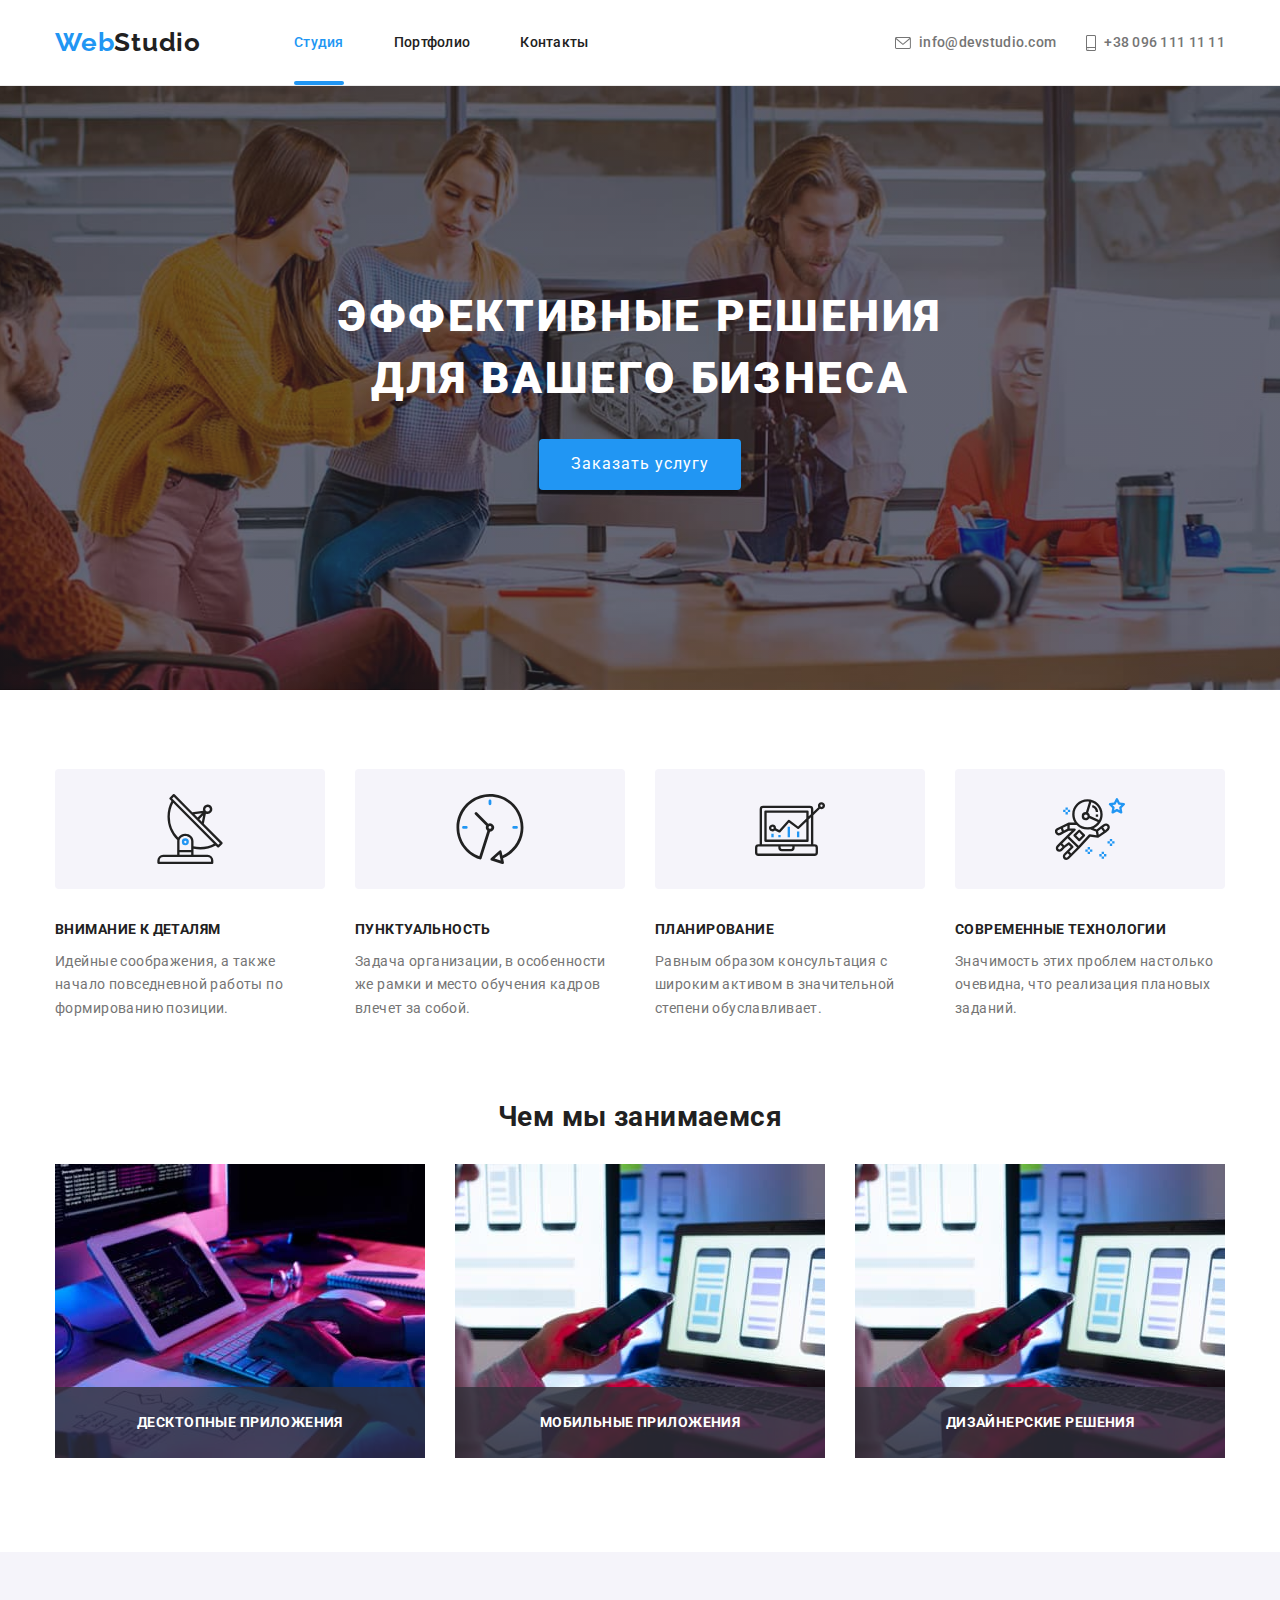
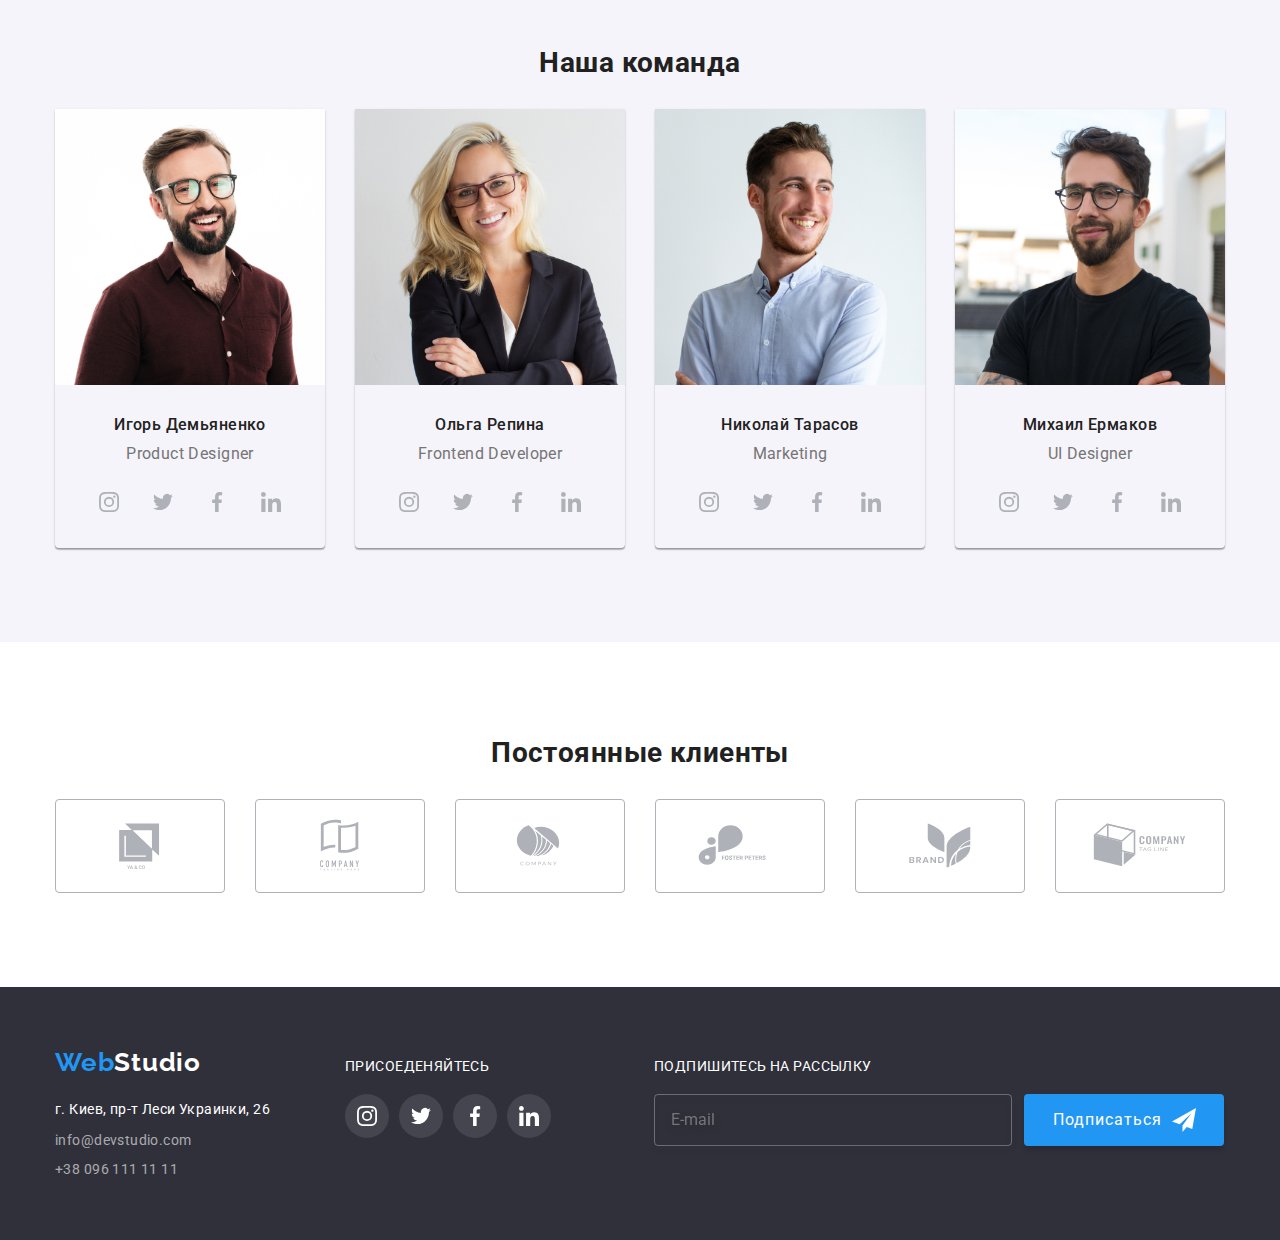
==== index.html @ b33a1e32 "first commit" ====
<!DOCTYPE html>
<html lang="ru">
  <head>
    <meta charset="UTF-8" />
    <meta http-equiv="X-UA-Compatible" content="IE=edge" />
    <meta name="viewport" content="width=device-width, initial-scale=1.0" />
    <title>WebStudio</title>

    <link rel="preconnect" href="https://fonts.googleapis.com" />
    <link rel="preconnect" href="https://fonts.gstatic.com" crossorigin />
    <link
      href="https://fonts.googleapis.com/css2?family=Raleway:wght@700&family=Roboto:wght@400;500;700;900&display=swap"
      rel="stylesheet"
    />

    <link
      rel="stylesheet"
      href="https://cdnjs.cloudflare.com/ajax/libs/modern-normalize/1.0.0/modern-normalize.min.css"
    />

    <link rel="stylesheet" href="css/main.min.css" />
  </head>

  <body>
    <!-- Шапка -->
    <header class="header">
      <div class="container header__wrap">
        <a class="logo logo--for-header" href="/index.html" lang="en"
          ><span class="logo__span">Web</span>Studio</a
        >

        <button class="menu__button" type="button">
          <svg
            width="40"
            height="40"
            aria-expanded="false"
            aria-controls="header__menu"
            aria-label="Переключатель мобильного меню"
          >
            <use
              class="menu__open"
              href="./images/icons.svg#icon-menu-mobile"
            ></use>
            <use
              class="menu__close"
              href="./images/icons.svg#icon-close-mobile"
            ></use>
          </svg>
        </button>

        <div class="header__menu" id="header__menu">
          <nav class="nav">
            <ul class="flex nav__list">
              <li class="nav__item">
                <a class="nav__link nav__link--active" href="index.html"
                  >Студия</a
                >
              </li>
              <li class="nav__item">
                <a class="nav__link" href="portfolio.html">Портфолио</a>
              </li>
              <li class="nav__item nav__item--margin">
                <a class="nav__link" href="#footer">Контакты</a>
              </li>
            </ul>
          </nav>

          <div class="header-contacts">
            <ul class="flex header-contacts__list">
              <li class="header-contacts__item">
                <a
                  class="nav__link nav__link--color"
                  href="mailto:info@devstudio.com"
                >
                  <svg class="header-contacts__icon" width="16" height="12">
                    <use href="./images/icons.svg#envelope"></use>
                  </svg>
                  info@devstudio.com
                </a>
              </li>
              <li class="header-contacts__item header-contacts__item--margin">
                <a
                  class="nav__link nav__link--color nav__link--phone"
                  href="tel:+380961111111"
                >
                  <svg class="header-contacts__icon" width="10" height="16">
                    <use href="./images/icons.svg#smartphone"></use>
                  </svg>
                  +38 096 111 11 11
                </a>
              </li>
            </ul>
            <ul class="header-social__list">
              <li class="header-social__item header-social__item--after">
                <a class="header-social__link" href="#">Instagram</a>
              </li>
              <li class="header-social__item header-social__item--after">
                <a class="header-social__link" href="#">Twitter</a>
              </li>
              <li class="header-social__item header-social__item--after">
                <a class="header-social__link" href="#">Facebook</a>
              </li>
              <li class="header-social__item">
                <a class="header-social__link" href="#">LinkedIn</a>
              </li>
            </ul>
          </div>
        </div>
      </div>
    </header>
    <!-- Главный контент -->
    <main class="main">
      <!-- Hero section -->
      <section class="section section__hero">
        <div class="container">
          <h1 class="hero__title">Эффективные решения для вашего бизнеса</h1>
          <button data-modal-open class="btn">Заказать услугу</button>
          <!-- Модальное окно -->
        </div>
        <div data-modal class="backdrop is-hidden">
          <form class="modal">
            <button data-modal-close class="modal__close-btn" type="button">
              <svg class="modal__close-icon" width="18" height="18">
                <use href="./images/icons.svg#close"></use>
              </svg>
            </button>

            <h2 class="modal__title">
              Оставьте свои данные, мы вам перезвоним
            </h2>

            <div class="modal__inputs" role="group">
              <div class="modal__field">
                <label class="modal__label">
                  <span class="modal__text">Имя</span>
                  <div class="modal__wrap">
                    <input
                      class="modal__input border-input"
                      type="text"
                      name="name"
                    />
                    <svg class="modal__icon" width="18" height="18">
                      <use href="./images/icons.svg#person"></use>
                    </svg>
                  </div>
                </label>
              </div>

              <div class="modal__field">
                <label class="modal__label">
                  <span class="modal__text">Телефон</span>
                  <div class="modal__wrap">
                    <input
                      class="modal__input border-input"
                      type="tel"
                      name="tel"
                    />
                    <svg class="modal__icon" width="18" height="18">
                      <use href="./images/icons.svg#phone"></use>
                    </svg>
                  </div>
                </label>
              </div>

              <div class="modal__field">
                <label class="modal__label">
                  <span class="modal__text">Почта</span>
                  <div class="modal__wrap">
                    <input
                      class="modal__input border-input"
                      type="email"
                      name="email"
                    />
                    <svg class="modal__icon" width="18" height="18">
                      <use href="./images/icons.svg#email"></use>
                    </svg>
                  </div>
                </label>
              </div>

              <div class="modal__field">
                <label class="modal__label">
                  <span class="modal__text">Комментарий</span>
                  <textarea
                    class="modal__textarea modal__input"
                    name="comment"
                    id="comment"
                    rows="6"
                    placeholder="Введите текст"
                  ></textarea>
                </label>
              </div>
            </div>

            <label class="checkbox">
              <input
                class="checkbox__input visually-hidden"
                type="checkbox"
                name="checkbox"
              />
              <span class="checkbox__icon"></span>
              <span class="checkbox__text">
                Соглашаюсь с рассылкой и принимаю
                <a href="#" class="checkbox__link">Условия договора</a>
              </span>
            </label>

            <button class="btn btn--form" type="submit">Отправить</button>
          </form>
        </div>
      </section>
      <!-- Особенности -->
      <section class="section section__peculiarities">
        <div class="container">
          <!-- Логический заголовок -->
          <h2 class="visually-hidden">Особенности</h2>
          <ul class="peculiarities__list">
            <li class="peculiarities__item">
              <div class="peculiarities__icon-wrap">
                <svg class="peculiarities__icon">
                  <use href="./images/icons.svg#antenna"></use>
                </svg>
              </div>
              <h3 class="peculiarities__title">Внимание к деталям</h3>
              <p class="peculiarities__text">
                Идейные соображения, а также начало повседневной работы по
                формированию позиции.
              </p>
            </li>
            <li class="peculiarities__item">
              <div class="peculiarities__icon-wrap">
                <svg class="peculiarities__icon">
                  <use href="./images/icons.svg#clock"></use>
                </svg>
              </div>
              <h3 class="peculiarities__title">Пунктуальность</h3>
              <p class="peculiarities__text">
                Задача организации, в особенности же рамки и место обучения
                кадров влечет за собой.
              </p>
            </li>
            <li class="peculiarities__item">
              <div class="peculiarities__icon-wrap">
                <svg class="peculiarities__icon">
                  <use href="./images/icons.svg#diagram"></use>
                </svg>
              </div>
              <h3 class="peculiarities__title">Планирование</h3>
              <p class="peculiarities__text">
                Равным образом консультация с широким активом в значительной
                степени обуславливает.
              </p>
            </li>
            <li class="peculiarities__item peculiarities__item--last">
              <div class="peculiarities__icon-wrap">
                <svg class="peculiarities__icon">
                  <use href="./images/icons.svg#astronaut"></use>
                </svg>
              </div>
              <h3 class="peculiarities__title">Современные технологии</h3>
              <p class="peculiarities__text">
                Значимость этих проблем настолько очевидна, что реализация
                плановых заданий.
              </p>
            </li>
          </ul>
        </div>
      </section>
      <!-- Чем мы занимаемся -->
      <section class="section section__speciality">
        <div class="container">
          <h2 class="section-title">Чем мы занимаемся</h2>
          <ul class="speciality__list flex">
            <li class="speciality__item">
              <img
                class="speciality__img"
                srcset="./images/image-1.jpg 1x, ./images/image-1@2x.jpg 2x"
                src="./images/image-1.jpg"
                width="370"
                alt="картинка"
              />
              <div class="speciality__wrap">
                <h3 class="speciality__text">Десктопные приложения</h3>
              </div>
            </li>
            <li class="speciality__item">
              <img
                class="speciality__img"
                srcset="./images/image-2.jpg 1x, ./images/image-2@2x.jpg 2x"
                src="./images/image-2.jpg"
                width="370"
                alt="картинка"
              />
              <div class="speciality__wrap">
                <h3 class="speciality__text">Мобильные приложения</h3>
              </div>
            </li>
            <li class="speciality__item speciality__item--last">
              <img
                class="speciality__img"
                srcset="./images/image-2.jpg 1x, ./images/image-3@2x.jpg 2x"
                src="./images/image-3.jpg"
                width="370"
                alt="картинка"
              />
              <div class="speciality__wrap">
                <h3 class="speciality__text">Дизайнерские решения</h3>
              </div>
            </li>
          </ul>
        </div>
      </section>
      <!-- Наша команда -->
      <section class="section section__team">
        <div class="container">
          <h2 class="section-title">Наша команда</h2>
          <ul class="team__list">
            <li class="team__item">
              <img
                class="team__img"
                srcset="./images/photo-1.jpg 1x, ./images/photo-1@2x.jpg 2x"
                src="./images/photo-1.jpg"
                alt="фото Игорь Демьяненко"
              />
              <div class="team__wrap">
                <h3 class="team__title">Игорь Демьяненко</h3>
                <p class="team__text" lang="en">Product Designer</p>
                <ul class="social__list">
                  <li class="social__item">
                    <a class="social__link social__link--for-team" href="#">
                      <svg class="social__icon" width="20" height="20">
                        <use href="./images/icons.svg#instagram"></use>
                      </svg>
                    </a>
                  </li>
                  <li class="social__item">
                    <a class="social__link social__link--for-team" href="#">
                      <svg class="social__icon" width="20" height="20">
                        <use href="./images/icons.svg#twitter"></use>
                      </svg>
                    </a>
                  </li>
                  <li class="social__item">
                    <a class="social__link social__link--for-team" href="#">
                      <svg class="social__icon" width="20" height="20">
                        <use href="./images/icons.svg#facebook"></use>
                      </svg>
                    </a>
                  </li>
                  <li class="social__item social__item--last">
                    <a class="social__link social__link--for-team" href="#">
                      <svg class="social__icon" width="20" height="20">
                        <use href="./images/icons.svg#linkedin"></use>
                      </svg>
                    </a>
                  </li>
                </ul>
              </div>
            </li>
            <li class="team__item">
              <img
                class="team__img"
                srcset="./images/photo-2.jpg 1x, ./images/photo-2@2x.jpg 2x"
                src="./images/photo-2.jpg"
                alt="фото Ольга Репина"
              />
              <div class="team__wrap">
                <h3 class="team__title">Ольга Репина</h3>
                <p class="team__text" lang="en">Frontend Developer</p>
                <ul class="social__list">
                  <li class="social__item">
                    <a class="social__link social__link--for-team" href="#">
                      <svg class="social__icon" width="20" height="20">
                        <use href="./images/icons.svg#instagram"></use>
                      </svg>
                    </a>
                  </li>
                  <li class="social__item">
                    <a class="social__link social__link--for-team" href="#">
                      <svg class="social__icon" width="20" height="20">
                        <use href="./images/icons.svg#twitter"></use>
                      </svg>
                    </a>
                  </li>
                  <li class="social__item">
                    <a class="social__link social__link--for-team" href="#">
                      <svg class="social__icon" width="20" height="20">
                        <use href="./images/icons.svg#facebook"></use>
                      </svg>
                    </a>
                  </li>
                  <li class="social__item social__item--last">
                    <a class="social__link social__link--for-team" href="#">
                      <svg class="social__icon" width="20" height="20">
                        <use href="./images/icons.svg#linkedin"></use>
                      </svg>
                    </a>
                  </li>
                </ul>
              </div>
            </li>
            <li class="team__item">
              <img
                class="team__img"
                srcset="./images/photo-3.jpg 1x, ./images/photo-3@2x.jpg 2x"
                src="./images/photo-3.jpg"
                alt="фото Николай Тарасов"
              />
              <div class="team__wrap">
                <h3 class="team__title">Николай Тарасов</h3>
                <p class="team__text" lang="en">Marketing</p>
                <ul class="social__list">
                  <li class="social__item">
                    <a class="social__link social__link--for-team" href="#">
                      <svg class="social__icon" width="20" height="20">
                        <use href="./images/icons.svg#instagram"></use>
                      </svg>
                    </a>
                  </li>
                  <li class="social__item">
                    <a class="social__link social__link--for-team" href="#">
                      <svg class="social__icon" width="20" height="20">
                        <use href="./images/icons.svg#twitter"></use>
                      </svg>
                    </a>
                  </li>
                  <li class="social__item">
                    <a class="social__link social__link--for-team" href="#">
                      <svg class="social__icon" width="20" height="20">
                        <use href="./images/icons.svg#facebook"></use>
                      </svg>
                    </a>
                  </li>
                  <li class="social__item social__item--last">
                    <a class="social__link social__link--for-team" href="#">
                      <svg class="social__icon" width="20" height="20">
                        <use href="./images/icons.svg#linkedin"></use>
                      </svg>
                    </a>
                  </li>
                </ul>
              </div>
            </li>
            <li class="team__item team__item--margin">
              <img
                class="team__img"
                srcset="./images/photo-4.jpg 1x, ./images/photo-4@2x.jpg 2x"
                src="./images/photo-4.jpg"
                alt="фото Михаил Ермаков"
              />
              <div class="team__wrap">
                <h3 class="team__title">Михаил Ермаков</h3>
                <p class="team__text" lang="en">UI Designer</p>
                <ul class="social__list">
                  <li class="social__item">
                    <a class="social__link social__link--for-team" href="#">
                      <svg class="social__icon" width="20" height="20">
                        <use href="./images/icons.svg#instagram"></use>
                      </svg>
                    </a>
                  </li>
                  <li class="social__item">
                    <a class="social__link social__link--for-team" href="#">
                      <svg class="social__icon" width="20" height="20">
                        <use href="./images/icons.svg#twitter"></use>
                      </svg>
                    </a>
                  </li>
                  <li class="social__item">
                    <a class="social__link social__link--for-team" href="#">
                      <svg class="social__icon" width="20" height="20">
                        <use href="./images/icons.svg#facebook"></use>
                      </svg>
                    </a>
                  </li>
                  <li class="social__item social__item--last">
                    <a class="social__link social__link--for-team" href="#">
                      <svg class="social__icon" width="20" height="20">
                        <use href="./images/icons.svg#linkedin"></use>
                      </svg>
                    </a>
                  </li>
                </ul>
              </div>
            </li>
          </ul>
        </div>
      </section>
      <!-- Постоянные клиенты -->
      <section class="section section__client">
        <div class="container">
          <h2 class="section-title">Постоянные клиенты</h2>
          <ul class="client__list">
            <li class="client__item">
              <a class="client__link flex" href="#">
                <svg class="client__icon" width="106" height="60">
                  <use href="./images/icons.svg#client-1"></use>
                </svg>
              </a>
            </li>
            <li class="client__item">
              <a class="client__link flex" href="#">
                <svg class="client__icon" width="106" height="60">
                  <use href="./images/icons.svg#client-2"></use>
                </svg>
              </a>
            </li>
            <li class="client__item">
              <a class="client__link flex" href="#">
                <svg class="client__icon" width="106" height="60">
                  <use href="./images/icons.svg#client-3"></use>
                </svg>
              </a>
            </li>
            <li class="client__item">
              <a class="client__link flex" href="#">
                <svg class="client__icon" width="106" height="60">
                  <use href="./images/icons.svg#client-4"></use>
                </svg>
              </a>
            </li>
            <li class="client__item">
              <a class="client__link flex" href="#">
                <svg class="client__icon" width="106" height="60">
                  <use href="./images/icons.svg#client-5"></use>
                </svg>
              </a>
            </li>
            <li class="client__item">
              <a class="client__link flex" href="#">
                <svg class="client__icon" width="106" height="60">
                  <use href="./images/icons.svg#client-6"></use>
                </svg>
              </a>
            </li>
          </ul>
        </div>
      </section>
    </main>
    <!-- Подвал  -->
    <footer class="footer" id="footer">
      <div class="container">
        <div class="footer__contacts">
          <div class="address-wrap">
            <a class="logo logo--for-footer" href="#" lang="en"
              ><span class="logo__span">Web</span>Studio</a
            >
            <address class="address">
              г. Киев, пр-т Леси Украинки, 26
              <a class="address__link" href="mailto:info@devstudio.com"
                >info@devstudio.com</a
              >
              <a class="address__link" href="tel:+380961111111"
                >+38 096 111 11 11</a
              >
            </address>
          </div>

          <div class="social">
            <span class="footer__title">присоеденяйтесь</span>
            <ul class="social__list">
              <li class="social__item">
                <a class="social__link social__link--for-footer" href="#">
                  <svg class="social__icon" width="20" height="20">
                    <use href="./images/icons.svg#instagram"></use>
                  </svg>
                </a>
              </li>
              <li class="social__item">
                <a class="social__link social__link--for-footer" href="#">
                  <svg class="social__icon" width="20" height="20">
                    <use href="./images/icons.svg#twitter"></use>
                  </svg>
                </a>
              </li>
              <li class="social__item">
                <a class="social__link social__link--for-footer" href="#">
                  <svg class="social__icon" width="20" height="20">
                    <use href="./images/icons.svg#facebook"></use>
                  </svg>
                </a>
              </li>
              <li class="social__item social__item--last">
                <a class="social__link social__link--for-footer" href="#">
                  <svg class="social__icon" width="20" height="20">
                    <use href="./images/icons.svg#linkedin"></use>
                  </svg>
                </a>
              </li>
            </ul>
          </div>

          <div class="footer__form">
            <span class="footer__title">Подпишитесь на рассылку</span>
            <form class="form">
              <input
                class="form__input"
                type="mail"
                name="e-mail"
                placeholder="E-mail"
              />
              <button class="btn btn--footer">
                Подписаться
                <svg class="btn__logo--footer" width="24" height="24">
                  <use href="./images/icons.svg#send"></use>
                </svg>
              </button>
            </form>
          </div>
        </div>
      </div>
    </footer>

    <script src="./js/modal.js"></script>
    <script src="./js/mobile-menu.js"></script>
  </body>
</html>
---- css/main.min.css ----
*{outline:none}h1,h2,h3,h4,h5,h6,p,ul{margin:0;padding:0}a{text-decoration:none}img{display:block;max-width:100%;height:auto}ul{list-style:none;padding:0;margin:0}body{font-family:"Roboto",sans-serif;font-size:14px;letter-spacing:0.03em;margin:0;padding:0;color:#fff;background-color:#fff}body.modal-open,body.menu-open{overflow:hidden}.section{text-align:center;padding-top:60px;padding-bottom:60px}@media screen and (min-width: 1200px){.section{padding-top:94px;padding-bottom:94px}}.container{max-width:480px;margin:0 auto;padding-left:15px;padding-right:15px}@media screen and (min-width: 768px){.container{max-width:768px}}@media screen and (min-width: 1200px){.container{max-width:1200px}}.visually-hidden{position:absolute;width:1px;height:1px;margin:-1px;border:0;padding:0;white-space:nowrap;-webkit-clip-path:inset(100%);clip-path:inset(100%);clip:rect(0 0 0 0);overflow:hidden}.flex{display:-webkit-box;display:-ms-flexbox;display:flex;-webkit-box-pack:center;-ms-flex-pack:center;justify-content:center;-webkit-box-align:center;-ms-flex-align:center;align-items:center}.section-title{font-weight:700;font-size:28px;line-height:1.2;margin-bottom:30px;color:#212121}.social__list{display:-webkit-box;display:-ms-flexbox;display:flex;-webkit-box-align:center;-ms-flex-align:center;align-items:center;-webkit-box-pack:center;-ms-flex-pack:center;justify-content:center}.social__link{display:-webkit-box;display:-ms-flexbox;display:flex;-webkit-box-align:center;-ms-flex-align:center;align-items:center;-webkit-box-pack:center;-ms-flex-pack:center;justify-content:center;width:44px;height:44px;border:none;border-radius:50%;outline:none;-webkit-transition:background-color 250ms cubic-bezier(0.4, 0, 0.2, 1),color 250ms cubic-bezier(0.4, 0, 0.2, 1);transition:background-color 250ms cubic-bezier(0.4, 0, 0.2, 1),color 250ms cubic-bezier(0.4, 0, 0.2, 1)}.social__link:focus-within,.social__link:hover{background-color:#2196f3}.social__link--for-team{color:#afb1b8}.social__link--for-team:hover{color:#fff}.social__item{margin-right:10px}.social__item--last{margin-right:0}.social__link--for-footer{color:#fff;background-color:rgba(255,255,255,0.1)}.social__icon{fill:currentColor}.header{border-bottom:1px solid #ececec}.header__wrap{position:relative}@media screen and (min-width: 768px){.header__wrap{display:-webkit-box;display:-ms-flexbox;display:flex;-webkit-box-align:center;-ms-flex-align:center;align-items:center}}.header__menu{display:none;font-weight:500;letter-spacing:0.02em;color:#212121;background-color:#fff}@media screen and (max-width: 767px){.header__menu.is-open{display:-webkit-box;display:-ms-flexbox;display:flex;-webkit-box-orient:vertical;-webkit-box-direction:normal;-ms-flex-direction:column;flex-direction:column;-webkit-box-pack:justify;-ms-flex-pack:justify;justify-content:space-between;position:absolute;top:0;left:0;width:100%;height:100vh;padding:40px 48px;z-index:5}}@media screen and (min-width: 768px){.header__menu{display:-webkit-box;display:-ms-flexbox;display:flex;-webkit-box-align:center;-ms-flex-align:center;align-items:center;-webkit-box-flex:1;-ms-flex-positive:1;flex-grow:1;margin-left:88px}}@media screen and (min-width: 1200px){.header__menu{margin-left:93px}}.nav__list{-webkit-box-orient:vertical;-webkit-box-direction:normal;-ms-flex-direction:column;flex-direction:column;-webkit-box-align:start;-ms-flex-align:start;align-items:flex-start}@media screen and (min-width: 768px){.nav__list{-webkit-box-orient:horizontal;-webkit-box-direction:normal;-ms-flex-direction:row;flex-direction:row;-webkit-box-align:center;-ms-flex-align:center;align-items:center}}@media screen and (max-width: 767px){.nav__item{margin-bottom:32px}}@media screen and (min-width: 768px){.nav__item{margin-right:50px}}.nav__link{position:relative;display:block;font-size:40px;line-height:1.2;color:#212121;-webkit-transition:color 250ms cubic-bezier(0.4, 0, 0.2, 1),background 250ms cubic-bezier(0.4, 0, 0.2, 1);transition:color 250ms cubic-bezier(0.4, 0, 0.2, 1),background 250ms cubic-bezier(0.4, 0, 0.2, 1)}.nav__link:hover,.nav__link:focus{color:#2196f3}@media screen and (min-width: 768px){.nav__link{font-size:14px;line-height:1.5;padding-top:32px;padding-bottom:32px}}.nav__link--active{color:#2196f3}.nav__link--active.nav__link--active::after{content:'';position:absolute;left:0;bottom:0;display:block;width:100%;height:4px;background:#2196f3;border-radius:2px}@media screen and (min-width: 768px){.header-contacts{margin-left:auto}}.header-contacts__list{-webkit-box-orient:vertical;-webkit-box-direction:reverse;-ms-flex-direction:column-reverse;flex-direction:column-reverse;-webkit-box-align:start;-ms-flex-align:start;align-items:flex-start}@media screen and (min-width: 768px){.header-contacts__list{-webkit-box-orient:vertical;-webkit-box-direction:normal;-ms-flex-direction:column;flex-direction:column}}@media screen and (min-width: 1200px){.header-contacts__list{-webkit-box-orient:horizontal;-webkit-box-direction:normal;-ms-flex-direction:row;flex-direction:row}}@media screen and (max-width: 767px){.header-contacts__item{margin-bottom:64px}}@media screen and (min-width: 768px){.header-contacts__item{margin-bottom:10px}}@media screen and (min-width: 1200px){.header-contacts__item{padding-top:32px;padding-bottom:32px;margin:0;margin-right:30px}}@media screen and (max-width: 767px){.header-contacts__item--margin{margin-bottom:32px}}@media screen and (min-width: 768px){.header-contacts__item--margin{margin-bottom:0}}@media screen and (min-width: 1200px){.header-contacts__item--margin{margin-right:0}}.nav__link--color{color:#757575}@media screen and (max-width: 767px){.nav__link--color{font-size:24px;line-height:1.2}}@media screen and (min-width: 768px){.nav__link--color{display:-webkit-box;display:-ms-flexbox;display:flex;-webkit-box-align:center;-ms-flex-align:center;align-items:center;padding-top:0;padding-bottom:0}}@media screen and (max-width: 767px){.nav__link--phone{font-size:calc((100vw - 320px) / (480 - 320) * (34 - 26) + 26px);line-height:1.2;color:#2196f3}}.header-contacts__icon{display:none}@media screen and (min-width: 768px){.header-contacts__icon{display:inline-block;margin-right:8px;fill:currentColor}}.header-social__list{display:-webkit-box;display:-ms-flexbox;display:flex;margin:-10px}@media screen and (min-width: 768px){.header-social__list{display:none}}.header-social__item{position:relative;margin:10px}.header-social__item--after::after{content:'';position:absolute;top:0;right:-10px;height:100%;border-right:1px solid rgba(33,33,33,0.2)}.header-social__link{color:#2196f3}.logo{display:inline-block;font-family:"Raleway",sans-serif;font-weight:bold;font-size:24px;line-height:1.2;letter-spacing:0.03em;color:#212121}@media screen and (min-width: 1200px){.logo{font-size:26px}}.logo__span{color:#2196f3}.logo--for-header{margin-top:16px;margin-bottom:16px}.logo--for-footer{color:#fff;margin-bottom:20px}.menu__button{position:absolute;top:50%;right:0;-webkit-transform:translateY(-50%);transform:translateY(-50%);width:44px;height:44px;margin:0;padding:0;border:0;background-color:transparent;z-index:10;-webkit-transition:opacity 250ms cubic-bezier(0.4, 0, 0.2, 1),color 250ms cubic-bezier(0.4, 0, 0.2, 1);transition:opacity 250ms cubic-bezier(0.4, 0, 0.2, 1),color 250ms cubic-bezier(0.4, 0, 0.2, 1)}.menu__button:focus,.menu__button:hover{color:#2196f3}@media screen and (min-width: 768px){.menu__button{display:none}}.menu__button .menu__close{opacity:0}.menu__button.is-open .menu__close{opacity:1}.menu__button.is-open .menu__open{opacity:0}.menu__close,.menu__open{fill:currentColor}.section__hero{max-width:480px;margin-left:auto;margin-right:auto;padding-top:118px;padding-bottom:118px;text-align:center;background-color:#2f303a;background-image:-webkit-gradient(linear, left top, right top, from(rgba(47,48,58,0.4)), to(rgba(47,48,58,0.4))),url("../../images/mobile/hero-bg-img.jpg");background-image:linear-gradient(to right, rgba(47,48,58,0.4), rgba(47,48,58,0.4)),url("../../images/mobile/hero-bg-img.jpg");background-repeat:no-repeat;background-position:center;background-size:cover}@media (min-device-pixel-ratio: 2), (-webkit-min-device-pixel-ratio: 2), (min-resolution: 192dpi), (min-resolution: 2dppx){.section__hero{background-image:-webkit-gradient(linear, left top, right top, from(rgba(47,48,58,0.4)), to(rgba(47,48,58,0.4))),url("../../images/mobile/hero-bg-img@2x.jpg");background-image:linear-gradient(to right, rgba(47,48,58,0.4), rgba(47,48,58,0.4)),url("../../images/mobile/hero-bg-img@2x.jpg")}}@media screen and (min-width: 768px){.section__hero{max-width:768px;background-image:-webkit-gradient(linear, left top, right top, from(rgba(47,48,58,0.4)), to(rgba(47,48,58,0.4))),url("../../images/tablet/hero-bg-img.jpg");background-image:linear-gradient(to right, rgba(47,48,58,0.4), rgba(47,48,58,0.4)),url("../../images/tablet/hero-bg-img.jpg")}}@media screen and (min-width: 768px) and (min-device-pixel-ratio: 2), screen and (min-width: 768px) and (-webkit-min-device-pixel-ratio: 2), screen and (min-width: 768px) and (min-resolution: 192dpi), screen and (min-width: 768px) and (min-resolution: 2dppx){.section__hero{background-image:-webkit-gradient(linear, left top, right top, from(rgba(47,48,58,0.4)), to(rgba(47,48,58,0.4))),url("../../images/tablet/hero-bg-img@2x.jpg");background-image:linear-gradient(to right, rgba(47,48,58,0.4), rgba(47,48,58,0.4)),url("../../images/tablet/hero-bg-img@2x.jpg")}}@media screen and (min-width: 1200px){.section__hero{max-width:1600px;padding-top:200px;padding-bottom:200px;background-image:-webkit-gradient(linear, left top, right top, from(rgba(47,48,58,0.4)), to(rgba(47,48,58,0.4))),url("../../images/desctop/hero-bg-img.jpg");background-image:linear-gradient(to right, rgba(47,48,58,0.4), rgba(47,48,58,0.4)),url("../../images/desctop/hero-bg-img.jpg")}}@media screen and (min-width: 1200px) and (min-device-pixel-ratio: 2), screen and (min-width: 1200px) and (-webkit-min-device-pixel-ratio: 2), screen and (min-width: 1200px) and (min-resolution: 192dpi), screen and (min-width: 1200px) and (min-resolution: 2dppx){.section__hero{background-image:-webkit-gradient(linear, left top, right top, from(rgba(47,48,58,0.4)), to(rgba(47,48,58,0.4))),url("../../images/desctop/hero-bg-img@2x.jpg");background-image:linear-gradient(to right, rgba(47,48,58,0.4), rgba(47,48,58,0.4)),url("../../images/desctop/hero-bg-img@2x.jpg")}}.hero__title{max-width:360px;margin:0 auto;margin-bottom:30px;font-weight:900;font-size:26px;line-height:1.6;letter-spacing:0.06em;text-transform:uppercase}@media screen and (min-width: 1200px){.hero__title{min-width:696px;font-size:44px;line-height:1.4}}.btn{font-family:"Roboto",sans-serif;font-size:16px;line-height:1.9;letter-spacing:0.06em;color:#fff;background:#2196f3;-webkit-box-shadow:0px 4px 4px rgba(0,0,0,0.15);box-shadow:0px 4px 4px rgba(0,0,0,0.15);border:none;border-radius:4px;padding:10px 32px;cursor:pointer;-webkit-transition:background-color 250ms cubic-bezier(0.4, 0, 0.2, 1),color 250ms cubic-bezier(0.4, 0, 0.2, 1),-webkit-box-shadow 250ms cubic-bezier(0.4, 0, 0.2, 1);transition:background-color 250ms cubic-bezier(0.4, 0, 0.2, 1),color 250ms cubic-bezier(0.4, 0, 0.2, 1),-webkit-box-shadow 250ms cubic-bezier(0.4, 0, 0.2, 1);transition:background-color 250ms cubic-bezier(0.4, 0, 0.2, 1),color 250ms cubic-bezier(0.4, 0, 0.2, 1),box-shadow 250ms cubic-bezier(0.4, 0, 0.2, 1);transition:background-color 250ms cubic-bezier(0.4, 0, 0.2, 1),color 250ms cubic-bezier(0.4, 0, 0.2, 1),box-shadow 250ms cubic-bezier(0.4, 0, 0.2, 1),-webkit-box-shadow 250ms cubic-bezier(0.4, 0, 0.2, 1)}.btn:focus,.btn:hover{background-color:#188ce8;-webkit-box-shadow:0px 4px 4px rgba(0,0,0,0.15);box-shadow:0px 4px 4px rgba(0,0,0,0.15);border-radius:4px}.btn--form{padding:10px 55px 10px 56px}.btn--footer{display:-webkit-box;display:-ms-flexbox;display:flex;-webkit-box-align:center;-ms-flex-align:center;align-items:center;margin:0 auto;padding:10px 28px 10px 29px}@media screen and (min-width: 1200px){.btn--footer{margin-left:12px}}.btn__logo--footer{margin-left:10px;fill:currentColor}.backdrop.is-hidden{visibility:hidden;opacity:0;pointer-events:none}.backdrop{position:fixed;top:0;left:0;width:100%;height:100%;padding:93px 15px 94px 15px;background:rgba(0,0,0,0.2);visibility:visible;opacity:1;z-index:1;-webkit-transition:opacity 250ms cubic-bezier(0.4, 0, 0.2, 1),visibility 250ms cubic-bezier(0.4, 0, 0.2, 1);transition:opacity 250ms cubic-bezier(0.4, 0, 0.2, 1),visibility 250ms cubic-bezier(0.4, 0, 0.2, 1);overflow-y:scroll}@media screen and (min-width: 768px){.backdrop{padding:0}}.modal{position:relative;padding:40px;background-color:#fff;-webkit-box-shadow:0px 1px 3px rgba(0,0,0,0.12),0px 1px 1px rgba(0,0,0,0.14),0px 2px 1px rgba(0,0,0,0.2);box-shadow:0px 1px 3px rgba(0,0,0,0.12),0px 1px 1px rgba(0,0,0,0.14),0px 2px 1px rgba(0,0,0,0.2);border-radius:4px}@media screen and (max-width: 767px){.modal{max-width:450px}}@media screen and (min-width: 768px){.modal{position:absolute;top:50%;left:50%;width:450px;-webkit-transform:translate(-50%, -50%);transform:translate(-50%, -50%)}}@media screen and (min-width: 1200px){.modal{width:528px}}.modal__close-btn{position:absolute;top:8px;right:8px;width:30px;height:30px;display:-webkit-box;display:-ms-flexbox;display:flex;-webkit-box-pack:center;-ms-flex-pack:center;justify-content:center;-webkit-box-align:center;-ms-flex-align:center;align-items:center;background-color:transparent;color:#000;border:1px solid rgba(0,0,0,0.1);border-radius:50%;outline:none;-webkit-transition:color 250ms cubic-bezier(0.4, 0, 0.2, 1);transition:color 250ms cubic-bezier(0.4, 0, 0.2, 1)}.modal__close-btn:hover,.modal__close-btn:focus{color:#2196f3}.modal__close-icon{fill:currentColor}.modal__title{font-size:20px;line-height:1.5;margin-bottom:12px;color:#212121}.modal__inputs{font-size:14px;line-height:2;margin-bottom:20px}.modal__field{position:relative;color:#212121;-webkit-transition:color 250ms cubic-bezier(0.4, 0, 0.2, 1);transition:color 250ms cubic-bezier(0.4, 0, 0.2, 1)}.modal__field{margin-bottom:10px}.modal__field:last-child{margin-bottom:0}.modal__label{display:-webkit-box;display:-ms-flexbox;display:flex;-webkit-box-orient:vertical;-webkit-box-direction:normal;-ms-flex-direction:column;flex-direction:column;text-align:left}.modal__label:hover,.modal__label:focus-within{color:#2196f3}.modal__text{display:block;margin-bottom:4px;font-size:12px;line-height:1.2;color:#757575}.modal__wrap{position:relative}.modal__input{border:1px solid rgba(33,33,33,0.2);border-radius:4px;-webkit-transition:border 250ms cubic-bezier(0.4, 0, 0.2, 1),-webkit-filter 250ms cubic-bezier(0.4, 0, 0.2, 1);transition:border 250ms cubic-bezier(0.4, 0, 0.2, 1),-webkit-filter 250ms cubic-bezier(0.4, 0, 0.2, 1);transition:border 250ms cubic-bezier(0.4, 0, 0.2, 1),filter 250ms cubic-bezier(0.4, 0, 0.2, 1);transition:border 250ms cubic-bezier(0.4, 0, 0.2, 1),filter 250ms cubic-bezier(0.4, 0, 0.2, 1),-webkit-filter 250ms cubic-bezier(0.4, 0, 0.2, 1)}.modal__input{width:100%;padding:11px 12px 11px 42px;outline:none}.modal__input:focus,.modal__input:hover{border:1px solid #2196f3;-webkit-filter:drop-shadow(0px 4px 4px rgba(0,0,0,0.25));filter:drop-shadow(0px 4px 4px rgba(0,0,0,0.25));border-radius:4px}.modal__icon{position:absolute;top:50%;left:12px;-webkit-transform:translateY(-50%);transform:translateY(-50%);fill:currentColor}.modal__textarea{font-size:14px;line-height:1.15;letter-spacing:0.01em;padding:12px 16px;color:rgba(117,117,117,0.5);resize:none}.checkbox{display:-webkit-box;display:-ms-flexbox;display:flex;-webkit-box-align:center;-ms-flex-align:center;align-items:center;-webkit-box-pack:center;-ms-flex-pack:center;justify-content:center;margin-bottom:30px}.checkbox__icon{display:inline-block;width:16px;height:15px;margin-right:8px;background-image:url("data:image/svg+xml,%3Csvg width='16' height='15' fill='none' xmlns='http://www.w3.org/2000/svg'%3E%3Cpath d='M14.222 1.667v11.666H1.778V1.667h12.444Zm0-1.667H1.778C.8 0 0 .75 0 1.667v11.666C0 14.25.8 15 1.778 15h12.444C15.2 15 16 14.25 16 13.333V1.667C16 .75 15.2 0 14.222 0Z' fill='%23212121'/%3E%3C/svg%3E");-webkit-transition:background-image 250ms cubic-bezier(0.4, 0, 0.2, 1),background-color 250ms cubic-bezier(0.4, 0, 0.2, 1),-webkit-transform 250ms cubic-bezier(0.4, 0, 0.2, 1);transition:background-image 250ms cubic-bezier(0.4, 0, 0.2, 1),background-color 250ms cubic-bezier(0.4, 0, 0.2, 1),-webkit-transform 250ms cubic-bezier(0.4, 0, 0.2, 1);transition:background-image 250ms cubic-bezier(0.4, 0, 0.2, 1),background-color 250ms cubic-bezier(0.4, 0, 0.2, 1),transform 250ms cubic-bezier(0.4, 0, 0.2, 1);transition:background-image 250ms cubic-bezier(0.4, 0, 0.2, 1),background-color 250ms cubic-bezier(0.4, 0, 0.2, 1),transform 250ms cubic-bezier(0.4, 0, 0.2, 1),-webkit-transform 250ms cubic-bezier(0.4, 0, 0.2, 1);border-radius:2px}.checkbox__input:checked+.checkbox__icon{background-image:url("data:image/svg+xml,%3Csvg width='16' height='15' fill='none' xmlns='http://www.w3.org/2000/svg'%3E%3Cpath d='m3.957 7.752-.069-.066-.069.065-.888.842-.076.072.076.073 3.496 3.334.069.066.069-.066 7.504-7.158.076-.073-.076-.072-.882-.841-.069-.066-.069.066-6.553 6.246-2.539-2.422Z' fill='%23fff' stroke='%23fff' stroke-width='.2'/%3E%3C/svg%3E");background-color:#2196f3}.checkbox__input:focus+.checkbox__icon,.checkbox__input:hover+.checkbox__icon{-webkit-transform:scale(1.1);transform:scale(1.1)}.checkbox__text{font-size:12px;line-height:1.15;color:#757575}.checkbox__link{color:#2196f3;-webkit-transition:outline 250ms cubic-bezier(0.4, 0, 0.2, 1);transition:outline 250ms cubic-bezier(0.4, 0, 0.2, 1);outline:none}.checkbox__link:focus-within{outline:1px solid #2196f3;border-radius:4px}.peculiarities__list{display:block}@media screen and (min-width: 768px){.peculiarities__list{display:-webkit-box;display:-ms-flexbox;display:flex;-ms-flex-wrap:wrap;flex-wrap:wrap;margin:-15px}}.peculiarities__item{max-width:450px;margin-bottom:30px}@media screen and (min-width: 768px){.peculiarities__item{text-align:left;max-width:354px;margin:15px}}@media screen and (min-width: 1200px){.peculiarities__item{max-width:270px;margin-top:0;margin-bottom:0}}.peculiarities__item--last{margin-bottom:0}@media screen and (min-width: 768px){.peculiarities__item--last{margin-bottom:15px}}@media screen and (min-width: 1200px){.peculiarities__item--last{margin-bottom:0}}.peculiarities__icon-wrap{position:relative;width:100%;height:120px;margin-bottom:30px;border-radius:4px;background:#f5f4fa}.peculiarities__icon{position:absolute;top:50%;left:50%;-webkit-transform:translate(-50%, -50%);transform:translate(-50%, -50%);width:65.32px;height:70px}@media screen and (min-width: 768px){.peculiarities__icon{width:70px}}.peculiarities__title{font-weight:700;font-size:14px;line-height:1.5;text-transform:uppercase;margin-bottom:10px;color:#212121}.peculiarities__text{font-size:14px;line-height:1.7;text-align:left;color:#757575}.section__speciality{padding-top:0}@media screen and (max-width: 1199px){.section__speciality{display:none}}.speciality__item{position:relative;width:370px;margin-right:30px}.speciality__item--last{margin-right:0}.speciality__wrap{position:absolute;width:100%;bottom:0;padding:27px 0;background-color:rgba(47,48,58,0.8)}.speciality__text{font-size:14px;line-height:1.15;text-align:center;letter-spacing:0.03em;text-transform:uppercase;color:#fff}.section__team{background-color:#f5f4fa}@media screen and (min-width: 768px){.team__list{display:-webkit-box;display:-ms-flexbox;display:flex;-ms-flex-wrap:wrap;flex-wrap:wrap;margin:-15px}}@media screen and (min-width: 1200px){.team__list{-ms-flex-wrap:nowrap;flex-wrap:nowrap}}.team__item{max-width:450px;margin-bottom:30px;-webkit-box-shadow:0px 1px 3px rgba(0,0,0,0.12),0px 1px 1px rgba(0,0,0,0.14),0px 2px 1px rgba(0,0,0,0.2);box-shadow:0px 1px 3px rgba(0,0,0,0.12),0px 1px 1px rgba(0,0,0,0.14),0px 2px 1px rgba(0,0,0,0.2);border-radius:0px 0px 4px 4px}@media screen and (min-width: 768px){.team__item{max-width:354px;margin:15px}}@media screen and (min-width: 1200px){.team__item{min-width:270px}}.team__wrap{padding-top:30px;padding-bottom:24px}.team__title{font-weight:500;font-size:16px;line-height:1.2;margin-bottom:10px;color:#212121}.team__text{font-size:16px;line-height:1.2;text-align:center;margin-bottom:16px;color:#757575}.client__list{display:-webkit-box;display:-ms-flexbox;display:flex;-ms-flex-wrap:wrap;flex-wrap:wrap;margin:-15px}@media screen and (max-width: 479px){.client__list{-webkit-box-pack:center;-ms-flex-pack:center;justify-content:center}}@media screen and (min-width: 1200px){.client__list{-ms-flex-wrap:nowrap;flex-wrap:nowrap}}.client__item{max-width:210px;padding:16px 52px;margin:15px;border:1px solid #afb1b8;border-radius:4px;outline:none;color:#afb1b8}.client__item:focus-within,.client__item:hover{border:1px solid #2196f3;color:#2196f3}@media screen and (min-width: 768px){.client__item{max-width:226px;padding:16px 60px}}@media screen and (min-width: 1200px){.client__item{max-width:170px;padding:16px 32px}}.client__link{color:inherit;outline:none}.client__icon{fill:currentColor}.portfolio__btn-wrapper{margin-bottom:40px}@media screen and (min-width: 768px){.portfolio__btn-wrapper{margin-bottom:30px}}@media screen and (min-width: 1200px){.portfolio__btn-wrapper{margin-bottom:50px}}.portfolio__btn-list{text-align:left;margin-bottom:-15px}@media screen and (min-width: 768px){.portfolio__btn-list{display:-webkit-box;display:-ms-flexbox;display:flex;-webkit-box-pack:center;-ms-flex-pack:center;justify-content:center}}.portfolio__btn-item{display:inline-block;margin-right:8px;margin-bottom:15px}.portfolio__btn-item--no-margin{margin-right:0}.portfolio__btn{font-weight:500;font-size:16px;line-height:1.6;padding:6px 22px;border-radius:4px;border:none;background:#f5f4fa;-webkit-transition:color 250ms cubic-bezier(0.4, 0, 0.2, 1),background 250ms cubic-bezier(0.4, 0, 0.2, 1),-webkit-box-shadow 250ms cubic-bezier(0.4, 0, 0.2, 1);transition:color 250ms cubic-bezier(0.4, 0, 0.2, 1),background 250ms cubic-bezier(0.4, 0, 0.2, 1),-webkit-box-shadow 250ms cubic-bezier(0.4, 0, 0.2, 1);transition:color 250ms cubic-bezier(0.4, 0, 0.2, 1),background 250ms cubic-bezier(0.4, 0, 0.2, 1),box-shadow 250ms cubic-bezier(0.4, 0, 0.2, 1);transition:color 250ms cubic-bezier(0.4, 0, 0.2, 1),background 250ms cubic-bezier(0.4, 0, 0.2, 1),box-shadow 250ms cubic-bezier(0.4, 0, 0.2, 1),-webkit-box-shadow 250ms cubic-bezier(0.4, 0, 0.2, 1)}.portfolio__btn--active,.portfolio__btn:focus-within,.portfolio__btn:hover{color:#fff;background:#2196f3;-webkit-box-shadow:0px 3px 1px rgba(0,0,0,0.1),0px 1px 2px rgba(0,0,0,0.08),0px 2px 2px rgba(0,0,0,0.12);box-shadow:0px 3px 1px rgba(0,0,0,0.1),0px 1px 2px rgba(0,0,0,0.08),0px 2px 2px rgba(0,0,0,0.12);border-radius:4px}@media screen and (min-width: 768px){.portfolio__list{display:-webkit-box;display:-ms-flexbox;display:flex;-ms-flex-wrap:wrap;flex-wrap:wrap;margin:-15px}}.portfolio__item{max-width:450px;margin-bottom:30px}@media screen and (min-width: 768px){.portfolio__item{max-width:354px;margin-bottom:0;margin:15px}}@media screen and (min-width: 1200px){.portfolio__item{max-width:370px}}.potfolio__link{display:block;max-width:450px;text-decoration:none;cursor:pointer;-webkit-transition:-webkit-box-shadow 250ms cubic-bezier(0.4, 0, 0.2, 1);transition:-webkit-box-shadow 250ms cubic-bezier(0.4, 0, 0.2, 1);transition:box-shadow 250ms cubic-bezier(0.4, 0, 0.2, 1);transition:box-shadow 250ms cubic-bezier(0.4, 0, 0.2, 1), -webkit-box-shadow 250ms cubic-bezier(0.4, 0, 0.2, 1)}.potfolio__link:focus-within,.potfolio__link:hover{-webkit-box-shadow:0px 1px 1px rgba(0,0,0,0.12),0px 4px 4px rgba(0,0,0,0.06),1px 4px 6px rgba(0,0,0,0.16);box-shadow:0px 1px 1px rgba(0,0,0,0.12),0px 4px 4px rgba(0,0,0,0.06),1px 4px 6px rgba(0,0,0,0.16)}.potfolio__link:focus-within,.potfolio__link:hover .portfolio__overlay{-webkit-transform:translateY(0);transform:translateY(0)}@media screen and (min-width: 768px){.potfolio__link{max-width:354px}}@media screen and (min-width: 1200px){.potfolio__link{max-width:370px}}.portfolio__thumb{position:relative;overflow:hidden}.portfolio__overlay{position:absolute;top:0;left:0;width:100%;height:100%;padding:63px 24px;background-color:rgba(33,150,243,0.9);-webkit-transition:-webkit-transform 250ms cubic-bezier(0.4, 0, 0.2, 1);transition:-webkit-transform 250ms cubic-bezier(0.4, 0, 0.2, 1);transition:transform 250ms cubic-bezier(0.4, 0, 0.2, 1);transition:transform 250ms cubic-bezier(0.4, 0, 0.2, 1), -webkit-transform 250ms cubic-bezier(0.4, 0, 0.2, 1);-webkit-transform:translateY(101%);transform:translateY(101%)}.potfolio__description{font-size:18px;line-height:1.6;letter-spacing:0.03em;text-align:left;color:#fff}.portfolio__inside-cards{padding:20px 24px;text-align:left;border:1px solid #eee;border-top:none}.portfolio__title{font-weight:bold;font-size:18px;line-height:2;letter-spacing:0.06em;margin-bottom:4px;color:#212121}.portfolio__text{font-size:16px;line-height:1.9;color:#757575}@media screen and (min-width: 768px){.portfolio__text--padding{margin-bottom:36px}}@media screen and (min-width: 1200px){.portfolio__text--padding{margin-bottom:0}}.footer{padding-top:60px;padding-bottom:60px;background-color:#2f303a}.footer__contacts{text-align:center}@media screen and (min-width: 768px){.footer__contacts{display:-webkit-box;display:-ms-flexbox;display:flex;-ms-flex-wrap:wrap;flex-wrap:wrap;-webkit-box-align:baseline;-ms-flex-align:baseline;align-items:baseline}}.address-wrap{margin-bottom:60px}@media screen and (min-width: 768px){.address-wrap{margin-left:76px}}@media screen and (min-width: 1200px){.address-wrap{text-align:left;margin-left:0;margin-bottom:0}}.address{line-height:1.7;font-style:normal}.address__link{display:block;font-size:14px;line-height:1.5;margin-top:8px;color:rgba(255,255,255,0.6);-webkit-transition:color 250ms cubic-bezier(0.4, 0, 0.2, 1);transition:color 250ms cubic-bezier(0.4, 0, 0.2, 1)}.address__link:focus-within,.address__link:hover{color:#fff}.social{margin-bottom:60px}@media screen and (min-width: 768px){.social{margin-left:165px}}@media screen and (min-width: 1200px){.social{text-align:left;margin-bottom:0;margin-left:75px}}.footer__title{display:inline-block;line-height:1.15;text-transform:uppercase;margin-bottom:20px}@media screen and (min-width: 768px){.footer__form{margin:0 auto}}@media screen and (min-width: 1200px){.footer__form{text-align:left;margin-left:103px}}@media screen and (min-width: 1200px){.form{display:-webkit-box;display:-ms-flexbox;display:flex}}.form__input{display:block;max-width:450px;width:100%;font-size:16px;line-height:1.25;margin-bottom:20px;padding:15px 16px;color:#fff;background-color:transparent;border:1px solid rgba(255,255,255,0.3);-webkit-filter:drop-shadow(0px 4px 4px rgba(0,0,0,0.15));filter:drop-shadow(0px 4px 4px rgba(0,0,0,0.15));border-radius:4px}@media screen and (min-width: 768px){.form__input{width:450px}}@media screen and (min-width: 1200px){.form__input{width:358px;margin-bottom:0}}
/*# sourceMappingURL=main.min.css.map */
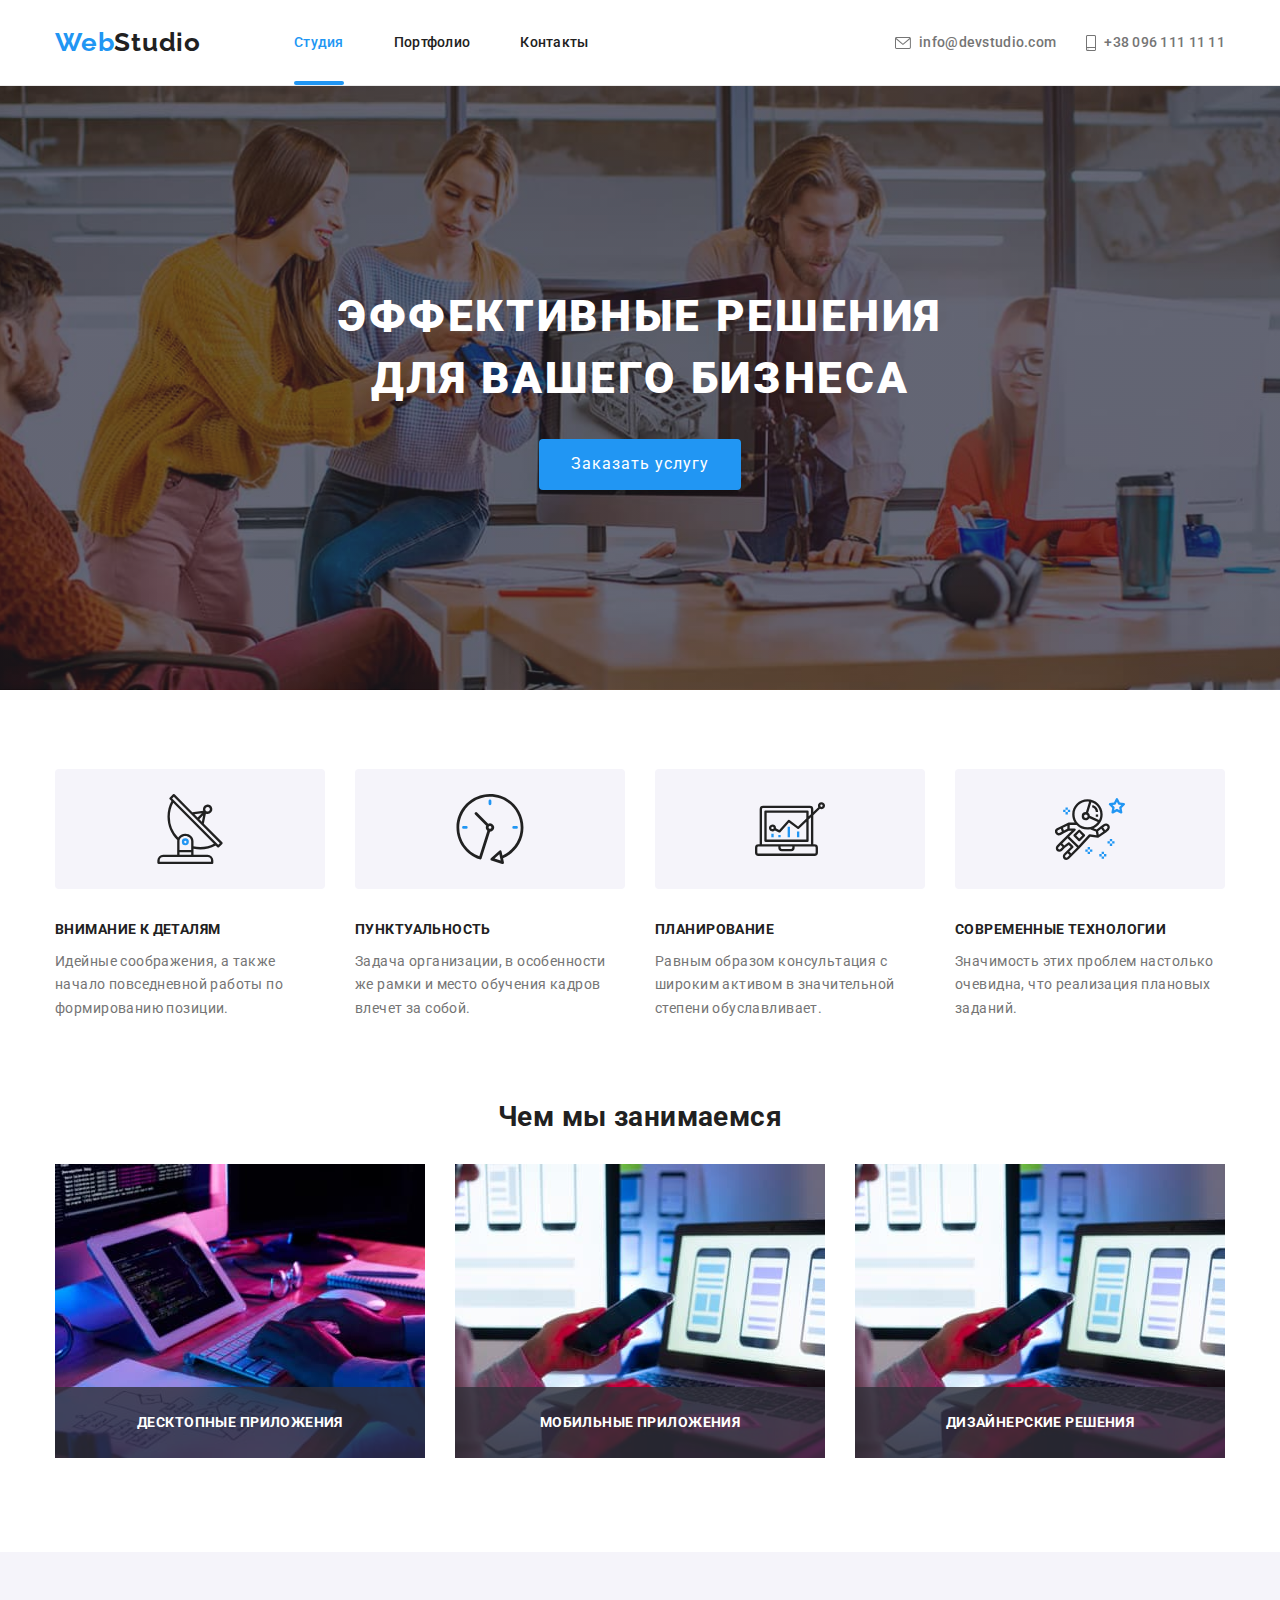
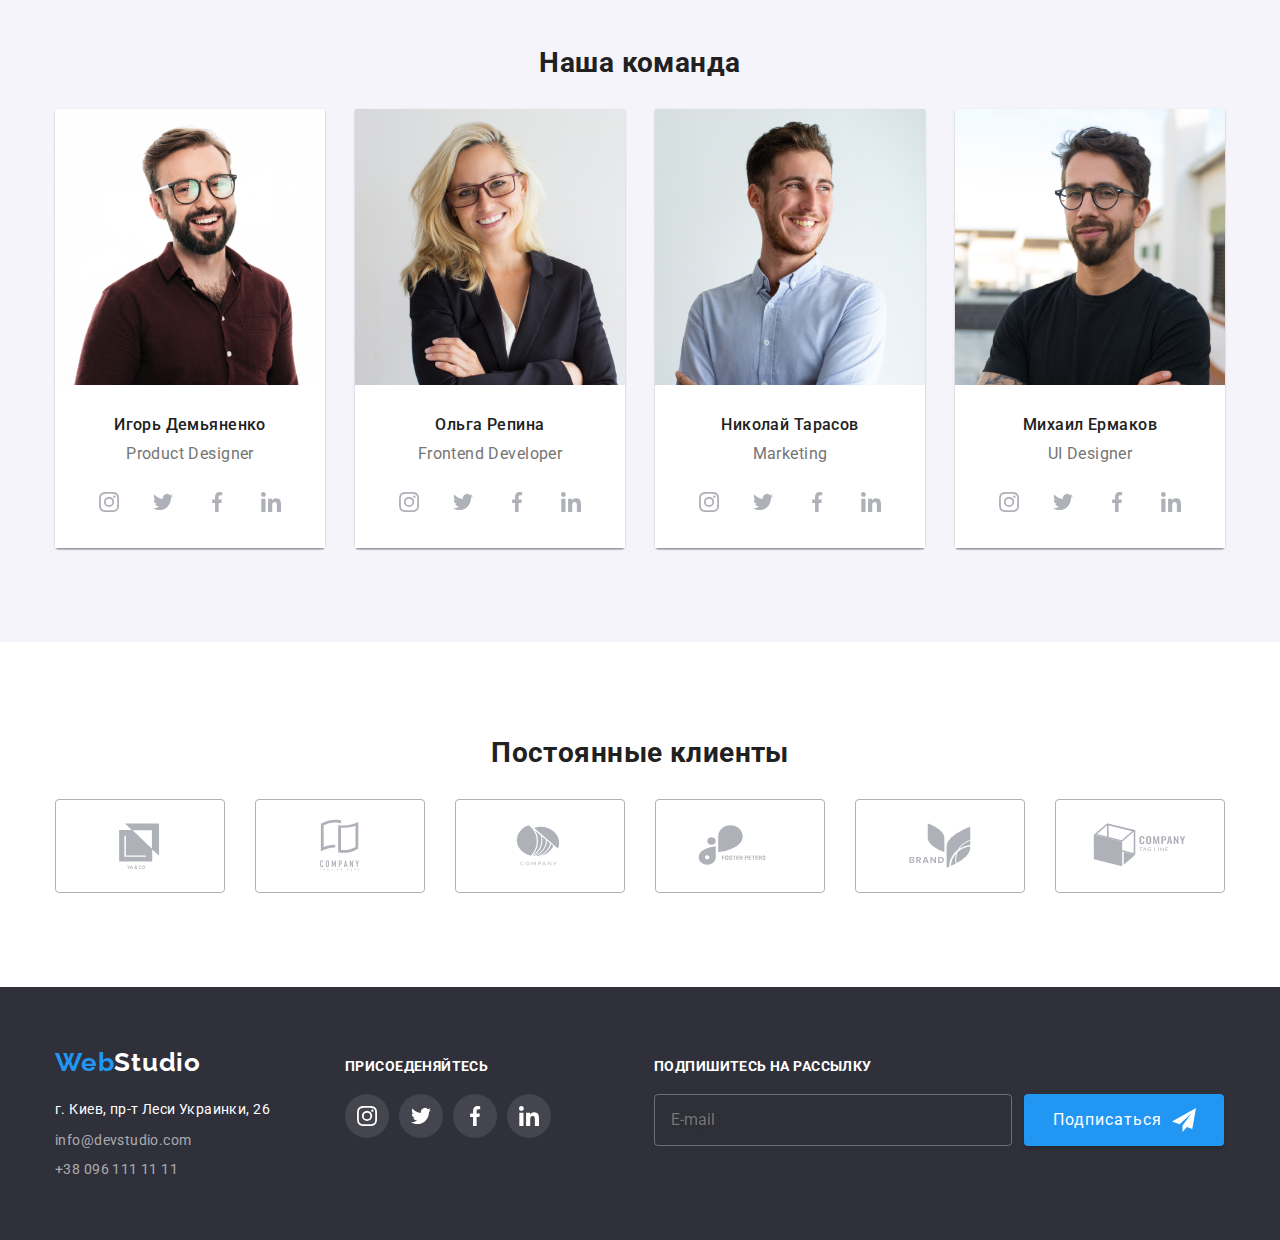
==== commit 40839aaf: "second commit" ====
--- a/index.html
+++ b/index.html
@@ -30,13 +30,7 @@
         >
 
         <button class="menu__button" type="button">
-          <svg
-            width="40"
-            height="40"
-            aria-expanded="false"
-            aria-controls="header__menu"
-            aria-label="Переключатель мобильного меню"
-          >
+          <svg width="40" height="40">
             <use
               class="menu__open"
               href="./images/icons.svg#icon-menu-mobile"
@@ -59,7 +53,7 @@
               <li class="nav__item">
                 <a class="nav__link" href="portfolio.html">Портфолио</a>
               </li>
-              <li class="nav__item nav__item--margin">
+              <li class="nav__item nav__item--last">
                 <a class="nav__link" href="#footer">Контакты</a>
               </li>
             </ul>
@@ -133,7 +127,7 @@
               <div class="modal__field">
                 <label class="modal__label">
                   <span class="modal__text">Имя</span>
-                  <div class="modal__wrap">
+                  <span class="modal__wrap">
                     <input
                       class="modal__input border-input"
                       type="text"
@@ -142,14 +136,14 @@
                     <svg class="modal__icon" width="18" height="18">
                       <use href="./images/icons.svg#person"></use>
                     </svg>
-                  </div>
+                  </span>
                 </label>
               </div>
 
               <div class="modal__field">
                 <label class="modal__label">
                   <span class="modal__text">Телефон</span>
-                  <div class="modal__wrap">
+                  <span class="modal__wrap">
                     <input
                       class="modal__input border-input"
                       type="tel"
@@ -158,14 +152,14 @@
                     <svg class="modal__icon" width="18" height="18">
                       <use href="./images/icons.svg#phone"></use>
                     </svg>
-                  </div>
+                  </span>
                 </label>
               </div>
 
               <div class="modal__field">
                 <label class="modal__label">
                   <span class="modal__text">Почта</span>
-                  <div class="modal__wrap">
+                  <span class="modal__wrap">
                     <input
                       class="modal__input border-input"
                       type="email"
@@ -174,7 +168,7 @@
                     <svg class="modal__icon" width="18" height="18">
                       <use href="./images/icons.svg#email"></use>
                     </svg>
-                  </div>
+                  </span>
                 </label>
               </div>
 
@@ -595,7 +589,7 @@
             <form class="form">
               <input
                 class="form__input"
-                type="mail"
+                type="email"
                 name="e-mail"
                 placeholder="E-mail"
               />
--- a/css/main.min.css
+++ b/css/main.min.css
@@ -1,2 +1,2 @@
-*{outline:none}h1,h2,h3,h4,h5,h6,p,ul{margin:0;padding:0}a{text-decoration:none}img{display:block;max-width:100%;height:auto}ul{list-style:none;padding:0;margin:0}body{font-family:"Roboto",sans-serif;font-size:14px;letter-spacing:0.03em;margin:0;padding:0;color:#fff;background-color:#fff}body.modal-open,body.menu-open{overflow:hidden}.section{text-align:center;padding-top:60px;padding-bottom:60px}@media screen and (min-width: 1200px){.section{padding-top:94px;padding-bottom:94px}}.container{max-width:480px;margin:0 auto;padding-left:15px;padding-right:15px}@media screen and (min-width: 768px){.container{max-width:768px}}@media screen and (min-width: 1200px){.container{max-width:1200px}}.visually-hidden{position:absolute;width:1px;height:1px;margin:-1px;border:0;padding:0;white-space:nowrap;-webkit-clip-path:inset(100%);clip-path:inset(100%);clip:rect(0 0 0 0);overflow:hidden}.flex{display:-webkit-box;display:-ms-flexbox;display:flex;-webkit-box-pack:center;-ms-flex-pack:center;justify-content:center;-webkit-box-align:center;-ms-flex-align:center;align-items:center}.section-title{font-weight:700;font-size:28px;line-height:1.2;margin-bottom:30px;color:#212121}.social__list{display:-webkit-box;display:-ms-flexbox;display:flex;-webkit-box-align:center;-ms-flex-align:center;align-items:center;-webkit-box-pack:center;-ms-flex-pack:center;justify-content:center}.social__link{display:-webkit-box;display:-ms-flexbox;display:flex;-webkit-box-align:center;-ms-flex-align:center;align-items:center;-webkit-box-pack:center;-ms-flex-pack:center;justify-content:center;width:44px;height:44px;border:none;border-radius:50%;outline:none;-webkit-transition:background-color 250ms cubic-bezier(0.4, 0, 0.2, 1),color 250ms cubic-bezier(0.4, 0, 0.2, 1);transition:background-color 250ms cubic-bezier(0.4, 0, 0.2, 1),color 250ms cubic-bezier(0.4, 0, 0.2, 1)}.social__link:focus-within,.social__link:hover{background-color:#2196f3}.social__link--for-team{color:#afb1b8}.social__link--for-team:hover{color:#fff}.social__item{margin-right:10px}.social__item--last{margin-right:0}.social__link--for-footer{color:#fff;background-color:rgba(255,255,255,0.1)}.social__icon{fill:currentColor}.header{border-bottom:1px solid #ececec}.header__wrap{position:relative}@media screen and (min-width: 768px){.header__wrap{display:-webkit-box;display:-ms-flexbox;display:flex;-webkit-box-align:center;-ms-flex-align:center;align-items:center}}.header__menu{display:none;font-weight:500;letter-spacing:0.02em;color:#212121;background-color:#fff}@media screen and (max-width: 767px){.header__menu.is-open{display:-webkit-box;display:-ms-flexbox;display:flex;-webkit-box-orient:vertical;-webkit-box-direction:normal;-ms-flex-direction:column;flex-direction:column;-webkit-box-pack:justify;-ms-flex-pack:justify;justify-content:space-between;position:absolute;top:0;left:0;width:100%;height:100vh;padding:40px 48px;z-index:5}}@media screen and (min-width: 768px){.header__menu{display:-webkit-box;display:-ms-flexbox;display:flex;-webkit-box-align:center;-ms-flex-align:center;align-items:center;-webkit-box-flex:1;-ms-flex-positive:1;flex-grow:1;margin-left:88px}}@media screen and (min-width: 1200px){.header__menu{margin-left:93px}}.nav__list{-webkit-box-orient:vertical;-webkit-box-direction:normal;-ms-flex-direction:column;flex-direction:column;-webkit-box-align:start;-ms-flex-align:start;align-items:flex-start}@media screen and (min-width: 768px){.nav__list{-webkit-box-orient:horizontal;-webkit-box-direction:normal;-ms-flex-direction:row;flex-direction:row;-webkit-box-align:center;-ms-flex-align:center;align-items:center}}@media screen and (max-width: 767px){.nav__item{margin-bottom:32px}}@media screen and (min-width: 768px){.nav__item{margin-right:50px}}.nav__link{position:relative;display:block;font-size:40px;line-height:1.2;color:#212121;-webkit-transition:color 250ms cubic-bezier(0.4, 0, 0.2, 1),background 250ms cubic-bezier(0.4, 0, 0.2, 1);transition:color 250ms cubic-bezier(0.4, 0, 0.2, 1),background 250ms cubic-bezier(0.4, 0, 0.2, 1)}.nav__link:hover,.nav__link:focus{color:#2196f3}@media screen and (min-width: 768px){.nav__link{font-size:14px;line-height:1.5;padding-top:32px;padding-bottom:32px}}.nav__link--active{color:#2196f3}.nav__link--active.nav__link--active::after{content:'';position:absolute;left:0;bottom:0;display:block;width:100%;height:4px;background:#2196f3;border-radius:2px}@media screen and (min-width: 768px){.header-contacts{margin-left:auto}}.header-contacts__list{-webkit-box-orient:vertical;-webkit-box-direction:reverse;-ms-flex-direction:column-reverse;flex-direction:column-reverse;-webkit-box-align:start;-ms-flex-align:start;align-items:flex-start}@media screen and (min-width: 768px){.header-contacts__list{-webkit-box-orient:vertical;-webkit-box-direction:normal;-ms-flex-direction:column;flex-direction:column}}@media screen and (min-width: 1200px){.header-contacts__list{-webkit-box-orient:horizontal;-webkit-box-direction:normal;-ms-flex-direction:row;flex-direction:row}}@media screen and (max-width: 767px){.header-contacts__item{margin-bottom:64px}}@media screen and (min-width: 768px){.header-contacts__item{margin-bottom:10px}}@media screen and (min-width: 1200px){.header-contacts__item{padding-top:32px;padding-bottom:32px;margin:0;margin-right:30px}}@media screen and (max-width: 767px){.header-contacts__item--margin{margin-bottom:32px}}@media screen and (min-width: 768px){.header-contacts__item--margin{margin-bottom:0}}@media screen and (min-width: 1200px){.header-contacts__item--margin{margin-right:0}}.nav__link--color{color:#757575}@media screen and (max-width: 767px){.nav__link--color{font-size:24px;line-height:1.2}}@media screen and (min-width: 768px){.nav__link--color{display:-webkit-box;display:-ms-flexbox;display:flex;-webkit-box-align:center;-ms-flex-align:center;align-items:center;padding-top:0;padding-bottom:0}}@media screen and (max-width: 767px){.nav__link--phone{font-size:calc((100vw - 320px) / (480 - 320) * (34 - 26) + 26px);line-height:1.2;color:#2196f3}}.header-contacts__icon{display:none}@media screen and (min-width: 768px){.header-contacts__icon{display:inline-block;margin-right:8px;fill:currentColor}}.header-social__list{display:-webkit-box;display:-ms-flexbox;display:flex;margin:-10px}@media screen and (min-width: 768px){.header-social__list{display:none}}.header-social__item{position:relative;margin:10px}.header-social__item--after::after{content:'';position:absolute;top:0;right:-10px;height:100%;border-right:1px solid rgba(33,33,33,0.2)}.header-social__link{color:#2196f3}.logo{display:inline-block;font-family:"Raleway",sans-serif;font-weight:bold;font-size:24px;line-height:1.2;letter-spacing:0.03em;color:#212121}@media screen and (min-width: 1200px){.logo{font-size:26px}}.logo__span{color:#2196f3}.logo--for-header{margin-top:16px;margin-bottom:16px}.logo--for-footer{color:#fff;margin-bottom:20px}.menu__button{position:absolute;top:50%;right:0;-webkit-transform:translateY(-50%);transform:translateY(-50%);width:44px;height:44px;margin:0;padding:0;border:0;background-color:transparent;z-index:10;-webkit-transition:opacity 250ms cubic-bezier(0.4, 0, 0.2, 1),color 250ms cubic-bezier(0.4, 0, 0.2, 1);transition:opacity 250ms cubic-bezier(0.4, 0, 0.2, 1),color 250ms cubic-bezier(0.4, 0, 0.2, 1)}.menu__button:focus,.menu__button:hover{color:#2196f3}@media screen and (min-width: 768px){.menu__button{display:none}}.menu__button .menu__close{opacity:0}.menu__button.is-open .menu__close{opacity:1}.menu__button.is-open .menu__open{opacity:0}.menu__close,.menu__open{fill:currentColor}.section__hero{max-width:480px;margin-left:auto;margin-right:auto;padding-top:118px;padding-bottom:118px;text-align:center;background-color:#2f303a;background-image:-webkit-gradient(linear, left top, right top, from(rgba(47,48,58,0.4)), to(rgba(47,48,58,0.4))),url("../../images/mobile/hero-bg-img.jpg");background-image:linear-gradient(to right, rgba(47,48,58,0.4), rgba(47,48,58,0.4)),url("../../images/mobile/hero-bg-img.jpg");background-repeat:no-repeat;background-position:center;background-size:cover}@media (min-device-pixel-ratio: 2), (-webkit-min-device-pixel-ratio: 2), (min-resolution: 192dpi), (min-resolution: 2dppx){.section__hero{background-image:-webkit-gradient(linear, left top, right top, from(rgba(47,48,58,0.4)), to(rgba(47,48,58,0.4))),url("../../images/mobile/hero-bg-img@2x.jpg");background-image:linear-gradient(to right, rgba(47,48,58,0.4), rgba(47,48,58,0.4)),url("../../images/mobile/hero-bg-img@2x.jpg")}}@media screen and (min-width: 768px){.section__hero{max-width:768px;background-image:-webkit-gradient(linear, left top, right top, from(rgba(47,48,58,0.4)), to(rgba(47,48,58,0.4))),url("../../images/tablet/hero-bg-img.jpg");background-image:linear-gradient(to right, rgba(47,48,58,0.4), rgba(47,48,58,0.4)),url("../../images/tablet/hero-bg-img.jpg")}}@media screen and (min-width: 768px) and (min-device-pixel-ratio: 2), screen and (min-width: 768px) and (-webkit-min-device-pixel-ratio: 2), screen and (min-width: 768px) and (min-resolution: 192dpi), screen and (min-width: 768px) and (min-resolution: 2dppx){.section__hero{background-image:-webkit-gradient(linear, left top, right top, from(rgba(47,48,58,0.4)), to(rgba(47,48,58,0.4))),url("../../images/tablet/hero-bg-img@2x.jpg");background-image:linear-gradient(to right, rgba(47,48,58,0.4), rgba(47,48,58,0.4)),url("../../images/tablet/hero-bg-img@2x.jpg")}}@media screen and (min-width: 1200px){.section__hero{max-width:1600px;padding-top:200px;padding-bottom:200px;background-image:-webkit-gradient(linear, left top, right top, from(rgba(47,48,58,0.4)), to(rgba(47,48,58,0.4))),url("../../images/desctop/hero-bg-img.jpg");background-image:linear-gradient(to right, rgba(47,48,58,0.4), rgba(47,48,58,0.4)),url("../../images/desctop/hero-bg-img.jpg")}}@media screen and (min-width: 1200px) and (min-device-pixel-ratio: 2), screen and (min-width: 1200px) and (-webkit-min-device-pixel-ratio: 2), screen and (min-width: 1200px) and (min-resolution: 192dpi), screen and (min-width: 1200px) and (min-resolution: 2dppx){.section__hero{background-image:-webkit-gradient(linear, left top, right top, from(rgba(47,48,58,0.4)), to(rgba(47,48,58,0.4))),url("../../images/desctop/hero-bg-img@2x.jpg");background-image:linear-gradient(to right, rgba(47,48,58,0.4), rgba(47,48,58,0.4)),url("../../images/desctop/hero-bg-img@2x.jpg")}}.hero__title{max-width:360px;margin:0 auto;margin-bottom:30px;font-weight:900;font-size:26px;line-height:1.6;letter-spacing:0.06em;text-transform:uppercase}@media screen and (min-width: 1200px){.hero__title{min-width:696px;font-size:44px;line-height:1.4}}.btn{font-family:"Roboto",sans-serif;font-size:16px;line-height:1.9;letter-spacing:0.06em;color:#fff;background:#2196f3;-webkit-box-shadow:0px 4px 4px rgba(0,0,0,0.15);box-shadow:0px 4px 4px rgba(0,0,0,0.15);border:none;border-radius:4px;padding:10px 32px;cursor:pointer;-webkit-transition:background-color 250ms cubic-bezier(0.4, 0, 0.2, 1),color 250ms cubic-bezier(0.4, 0, 0.2, 1),-webkit-box-shadow 250ms cubic-bezier(0.4, 0, 0.2, 1);transition:background-color 250ms cubic-bezier(0.4, 0, 0.2, 1),color 250ms cubic-bezier(0.4, 0, 0.2, 1),-webkit-box-shadow 250ms cubic-bezier(0.4, 0, 0.2, 1);transition:background-color 250ms cubic-bezier(0.4, 0, 0.2, 1),color 250ms cubic-bezier(0.4, 0, 0.2, 1),box-shadow 250ms cubic-bezier(0.4, 0, 0.2, 1);transition:background-color 250ms cubic-bezier(0.4, 0, 0.2, 1),color 250ms cubic-bezier(0.4, 0, 0.2, 1),box-shadow 250ms cubic-bezier(0.4, 0, 0.2, 1),-webkit-box-shadow 250ms cubic-bezier(0.4, 0, 0.2, 1)}.btn:focus,.btn:hover{background-color:#188ce8;-webkit-box-shadow:0px 4px 4px rgba(0,0,0,0.15);box-shadow:0px 4px 4px rgba(0,0,0,0.15);border-radius:4px}.btn--form{padding:10px 55px 10px 56px}.btn--footer{display:-webkit-box;display:-ms-flexbox;display:flex;-webkit-box-align:center;-ms-flex-align:center;align-items:center;margin:0 auto;padding:10px 28px 10px 29px}@media screen and (min-width: 1200px){.btn--footer{margin-left:12px}}.btn__logo--footer{margin-left:10px;fill:currentColor}.backdrop.is-hidden{visibility:hidden;opacity:0;pointer-events:none}.backdrop{position:fixed;top:0;left:0;width:100%;height:100%;padding:93px 15px 94px 15px;background:rgba(0,0,0,0.2);visibility:visible;opacity:1;z-index:1;-webkit-transition:opacity 250ms cubic-bezier(0.4, 0, 0.2, 1),visibility 250ms cubic-bezier(0.4, 0, 0.2, 1);transition:opacity 250ms cubic-bezier(0.4, 0, 0.2, 1),visibility 250ms cubic-bezier(0.4, 0, 0.2, 1);overflow-y:scroll}@media screen and (min-width: 768px){.backdrop{padding:0}}.modal{position:relative;padding:40px;background-color:#fff;-webkit-box-shadow:0px 1px 3px rgba(0,0,0,0.12),0px 1px 1px rgba(0,0,0,0.14),0px 2px 1px rgba(0,0,0,0.2);box-shadow:0px 1px 3px rgba(0,0,0,0.12),0px 1px 1px rgba(0,0,0,0.14),0px 2px 1px rgba(0,0,0,0.2);border-radius:4px}@media screen and (max-width: 767px){.modal{max-width:450px}}@media screen and (min-width: 768px){.modal{position:absolute;top:50%;left:50%;width:450px;-webkit-transform:translate(-50%, -50%);transform:translate(-50%, -50%)}}@media screen and (min-width: 1200px){.modal{width:528px}}.modal__close-btn{position:absolute;top:8px;right:8px;width:30px;height:30px;display:-webkit-box;display:-ms-flexbox;display:flex;-webkit-box-pack:center;-ms-flex-pack:center;justify-content:center;-webkit-box-align:center;-ms-flex-align:center;align-items:center;background-color:transparent;color:#000;border:1px solid rgba(0,0,0,0.1);border-radius:50%;outline:none;-webkit-transition:color 250ms cubic-bezier(0.4, 0, 0.2, 1);transition:color 250ms cubic-bezier(0.4, 0, 0.2, 1)}.modal__close-btn:hover,.modal__close-btn:focus{color:#2196f3}.modal__close-icon{fill:currentColor}.modal__title{font-size:20px;line-height:1.5;margin-bottom:12px;color:#212121}.modal__inputs{font-size:14px;line-height:2;margin-bottom:20px}.modal__field{position:relative;color:#212121;-webkit-transition:color 250ms cubic-bezier(0.4, 0, 0.2, 1);transition:color 250ms cubic-bezier(0.4, 0, 0.2, 1)}.modal__field{margin-bottom:10px}.modal__field:last-child{margin-bottom:0}.modal__label{display:-webkit-box;display:-ms-flexbox;display:flex;-webkit-box-orient:vertical;-webkit-box-direction:normal;-ms-flex-direction:column;flex-direction:column;text-align:left}.modal__label:hover,.modal__label:focus-within{color:#2196f3}.modal__text{display:block;margin-bottom:4px;font-size:12px;line-height:1.2;color:#757575}.modal__wrap{position:relative}.modal__input{border:1px solid rgba(33,33,33,0.2);border-radius:4px;-webkit-transition:border 250ms cubic-bezier(0.4, 0, 0.2, 1),-webkit-filter 250ms cubic-bezier(0.4, 0, 0.2, 1);transition:border 250ms cubic-bezier(0.4, 0, 0.2, 1),-webkit-filter 250ms cubic-bezier(0.4, 0, 0.2, 1);transition:border 250ms cubic-bezier(0.4, 0, 0.2, 1),filter 250ms cubic-bezier(0.4, 0, 0.2, 1);transition:border 250ms cubic-bezier(0.4, 0, 0.2, 1),filter 250ms cubic-bezier(0.4, 0, 0.2, 1),-webkit-filter 250ms cubic-bezier(0.4, 0, 0.2, 1)}.modal__input{width:100%;padding:11px 12px 11px 42px;outline:none}.modal__input:focus,.modal__input:hover{border:1px solid #2196f3;-webkit-filter:drop-shadow(0px 4px 4px rgba(0,0,0,0.25));filter:drop-shadow(0px 4px 4px rgba(0,0,0,0.25));border-radius:4px}.modal__icon{position:absolute;top:50%;left:12px;-webkit-transform:translateY(-50%);transform:translateY(-50%);fill:currentColor}.modal__textarea{font-size:14px;line-height:1.15;letter-spacing:0.01em;padding:12px 16px;color:rgba(117,117,117,0.5);resize:none}.checkbox{display:-webkit-box;display:-ms-flexbox;display:flex;-webkit-box-align:center;-ms-flex-align:center;align-items:center;-webkit-box-pack:center;-ms-flex-pack:center;justify-content:center;margin-bottom:30px}.checkbox__icon{display:inline-block;width:16px;height:15px;margin-right:8px;background-image:url("data:image/svg+xml,%3Csvg width='16' height='15' fill='none' xmlns='http://www.w3.org/2000/svg'%3E%3Cpath d='M14.222 1.667v11.666H1.778V1.667h12.444Zm0-1.667H1.778C.8 0 0 .75 0 1.667v11.666C0 14.25.8 15 1.778 15h12.444C15.2 15 16 14.25 16 13.333V1.667C16 .75 15.2 0 14.222 0Z' fill='%23212121'/%3E%3C/svg%3E");-webkit-transition:background-image 250ms cubic-bezier(0.4, 0, 0.2, 1),background-color 250ms cubic-bezier(0.4, 0, 0.2, 1),-webkit-transform 250ms cubic-bezier(0.4, 0, 0.2, 1);transition:background-image 250ms cubic-bezier(0.4, 0, 0.2, 1),background-color 250ms cubic-bezier(0.4, 0, 0.2, 1),-webkit-transform 250ms cubic-bezier(0.4, 0, 0.2, 1);transition:background-image 250ms cubic-bezier(0.4, 0, 0.2, 1),background-color 250ms cubic-bezier(0.4, 0, 0.2, 1),transform 250ms cubic-bezier(0.4, 0, 0.2, 1);transition:background-image 250ms cubic-bezier(0.4, 0, 0.2, 1),background-color 250ms cubic-bezier(0.4, 0, 0.2, 1),transform 250ms cubic-bezier(0.4, 0, 0.2, 1),-webkit-transform 250ms cubic-bezier(0.4, 0, 0.2, 1);border-radius:2px}.checkbox__input:checked+.checkbox__icon{background-image:url("data:image/svg+xml,%3Csvg width='16' height='15' fill='none' xmlns='http://www.w3.org/2000/svg'%3E%3Cpath d='m3.957 7.752-.069-.066-.069.065-.888.842-.076.072.076.073 3.496 3.334.069.066.069-.066 7.504-7.158.076-.073-.076-.072-.882-.841-.069-.066-.069.066-6.553 6.246-2.539-2.422Z' fill='%23fff' stroke='%23fff' stroke-width='.2'/%3E%3C/svg%3E");background-color:#2196f3}.checkbox__input:focus+.checkbox__icon,.checkbox__input:hover+.checkbox__icon{-webkit-transform:scale(1.1);transform:scale(1.1)}.checkbox__text{font-size:12px;line-height:1.15;color:#757575}.checkbox__link{color:#2196f3;-webkit-transition:outline 250ms cubic-bezier(0.4, 0, 0.2, 1);transition:outline 250ms cubic-bezier(0.4, 0, 0.2, 1);outline:none}.checkbox__link:focus-within{outline:1px solid #2196f3;border-radius:4px}.peculiarities__list{display:block}@media screen and (min-width: 768px){.peculiarities__list{display:-webkit-box;display:-ms-flexbox;display:flex;-ms-flex-wrap:wrap;flex-wrap:wrap;margin:-15px}}.peculiarities__item{max-width:450px;margin-bottom:30px}@media screen and (min-width: 768px){.peculiarities__item{text-align:left;max-width:354px;margin:15px}}@media screen and (min-width: 1200px){.peculiarities__item{max-width:270px;margin-top:0;margin-bottom:0}}.peculiarities__item--last{margin-bottom:0}@media screen and (min-width: 768px){.peculiarities__item--last{margin-bottom:15px}}@media screen and (min-width: 1200px){.peculiarities__item--last{margin-bottom:0}}.peculiarities__icon-wrap{position:relative;width:100%;height:120px;margin-bottom:30px;border-radius:4px;background:#f5f4fa}.peculiarities__icon{position:absolute;top:50%;left:50%;-webkit-transform:translate(-50%, -50%);transform:translate(-50%, -50%);width:65.32px;height:70px}@media screen and (min-width: 768px){.peculiarities__icon{width:70px}}.peculiarities__title{font-weight:700;font-size:14px;line-height:1.5;text-transform:uppercase;margin-bottom:10px;color:#212121}.peculiarities__text{font-size:14px;line-height:1.7;text-align:left;color:#757575}.section__speciality{padding-top:0}@media screen and (max-width: 1199px){.section__speciality{display:none}}.speciality__item{position:relative;width:370px;margin-right:30px}.speciality__item--last{margin-right:0}.speciality__wrap{position:absolute;width:100%;bottom:0;padding:27px 0;background-color:rgba(47,48,58,0.8)}.speciality__text{font-size:14px;line-height:1.15;text-align:center;letter-spacing:0.03em;text-transform:uppercase;color:#fff}.section__team{background-color:#f5f4fa}@media screen and (min-width: 768px){.team__list{display:-webkit-box;display:-ms-flexbox;display:flex;-ms-flex-wrap:wrap;flex-wrap:wrap;margin:-15px}}@media screen and (min-width: 1200px){.team__list{-ms-flex-wrap:nowrap;flex-wrap:nowrap}}.team__item{max-width:450px;margin-bottom:30px;-webkit-box-shadow:0px 1px 3px rgba(0,0,0,0.12),0px 1px 1px rgba(0,0,0,0.14),0px 2px 1px rgba(0,0,0,0.2);box-shadow:0px 1px 3px rgba(0,0,0,0.12),0px 1px 1px rgba(0,0,0,0.14),0px 2px 1px rgba(0,0,0,0.2);border-radius:0px 0px 4px 4px}@media screen and (min-width: 768px){.team__item{max-width:354px;margin:15px}}@media screen and (min-width: 1200px){.team__item{min-width:270px}}.team__wrap{padding-top:30px;padding-bottom:24px}.team__title{font-weight:500;font-size:16px;line-height:1.2;margin-bottom:10px;color:#212121}.team__text{font-size:16px;line-height:1.2;text-align:center;margin-bottom:16px;color:#757575}.client__list{display:-webkit-box;display:-ms-flexbox;display:flex;-ms-flex-wrap:wrap;flex-wrap:wrap;margin:-15px}@media screen and (max-width: 479px){.client__list{-webkit-box-pack:center;-ms-flex-pack:center;justify-content:center}}@media screen and (min-width: 1200px){.client__list{-ms-flex-wrap:nowrap;flex-wrap:nowrap}}.client__item{max-width:210px;padding:16px 52px;margin:15px;border:1px solid #afb1b8;border-radius:4px;outline:none;color:#afb1b8}.client__item:focus-within,.client__item:hover{border:1px solid #2196f3;color:#2196f3}@media screen and (min-width: 768px){.client__item{max-width:226px;padding:16px 60px}}@media screen and (min-width: 1200px){.client__item{max-width:170px;padding:16px 32px}}.client__link{color:inherit;outline:none}.client__icon{fill:currentColor}.portfolio__btn-wrapper{margin-bottom:40px}@media screen and (min-width: 768px){.portfolio__btn-wrapper{margin-bottom:30px}}@media screen and (min-width: 1200px){.portfolio__btn-wrapper{margin-bottom:50px}}.portfolio__btn-list{text-align:left;margin-bottom:-15px}@media screen and (min-width: 768px){.portfolio__btn-list{display:-webkit-box;display:-ms-flexbox;display:flex;-webkit-box-pack:center;-ms-flex-pack:center;justify-content:center}}.portfolio__btn-item{display:inline-block;margin-right:8px;margin-bottom:15px}.portfolio__btn-item--no-margin{margin-right:0}.portfolio__btn{font-weight:500;font-size:16px;line-height:1.6;padding:6px 22px;border-radius:4px;border:none;background:#f5f4fa;-webkit-transition:color 250ms cubic-bezier(0.4, 0, 0.2, 1),background 250ms cubic-bezier(0.4, 0, 0.2, 1),-webkit-box-shadow 250ms cubic-bezier(0.4, 0, 0.2, 1);transition:color 250ms cubic-bezier(0.4, 0, 0.2, 1),background 250ms cubic-bezier(0.4, 0, 0.2, 1),-webkit-box-shadow 250ms cubic-bezier(0.4, 0, 0.2, 1);transition:color 250ms cubic-bezier(0.4, 0, 0.2, 1),background 250ms cubic-bezier(0.4, 0, 0.2, 1),box-shadow 250ms cubic-bezier(0.4, 0, 0.2, 1);transition:color 250ms cubic-bezier(0.4, 0, 0.2, 1),background 250ms cubic-bezier(0.4, 0, 0.2, 1),box-shadow 250ms cubic-bezier(0.4, 0, 0.2, 1),-webkit-box-shadow 250ms cubic-bezier(0.4, 0, 0.2, 1)}.portfolio__btn--active,.portfolio__btn:focus-within,.portfolio__btn:hover{color:#fff;background:#2196f3;-webkit-box-shadow:0px 3px 1px rgba(0,0,0,0.1),0px 1px 2px rgba(0,0,0,0.08),0px 2px 2px rgba(0,0,0,0.12);box-shadow:0px 3px 1px rgba(0,0,0,0.1),0px 1px 2px rgba(0,0,0,0.08),0px 2px 2px rgba(0,0,0,0.12);border-radius:4px}@media screen and (min-width: 768px){.portfolio__list{display:-webkit-box;display:-ms-flexbox;display:flex;-ms-flex-wrap:wrap;flex-wrap:wrap;margin:-15px}}.portfolio__item{max-width:450px;margin-bottom:30px}@media screen and (min-width: 768px){.portfolio__item{max-width:354px;margin-bottom:0;margin:15px}}@media screen and (min-width: 1200px){.portfolio__item{max-width:370px}}.potfolio__link{display:block;max-width:450px;text-decoration:none;cursor:pointer;-webkit-transition:-webkit-box-shadow 250ms cubic-bezier(0.4, 0, 0.2, 1);transition:-webkit-box-shadow 250ms cubic-bezier(0.4, 0, 0.2, 1);transition:box-shadow 250ms cubic-bezier(0.4, 0, 0.2, 1);transition:box-shadow 250ms cubic-bezier(0.4, 0, 0.2, 1), -webkit-box-shadow 250ms cubic-bezier(0.4, 0, 0.2, 1)}.potfolio__link:focus-within,.potfolio__link:hover{-webkit-box-shadow:0px 1px 1px rgba(0,0,0,0.12),0px 4px 4px rgba(0,0,0,0.06),1px 4px 6px rgba(0,0,0,0.16);box-shadow:0px 1px 1px rgba(0,0,0,0.12),0px 4px 4px rgba(0,0,0,0.06),1px 4px 6px rgba(0,0,0,0.16)}.potfolio__link:focus-within,.potfolio__link:hover .portfolio__overlay{-webkit-transform:translateY(0);transform:translateY(0)}@media screen and (min-width: 768px){.potfolio__link{max-width:354px}}@media screen and (min-width: 1200px){.potfolio__link{max-width:370px}}.portfolio__thumb{position:relative;overflow:hidden}.portfolio__overlay{position:absolute;top:0;left:0;width:100%;height:100%;padding:63px 24px;background-color:rgba(33,150,243,0.9);-webkit-transition:-webkit-transform 250ms cubic-bezier(0.4, 0, 0.2, 1);transition:-webkit-transform 250ms cubic-bezier(0.4, 0, 0.2, 1);transition:transform 250ms cubic-bezier(0.4, 0, 0.2, 1);transition:transform 250ms cubic-bezier(0.4, 0, 0.2, 1), -webkit-transform 250ms cubic-bezier(0.4, 0, 0.2, 1);-webkit-transform:translateY(101%);transform:translateY(101%)}.potfolio__description{font-size:18px;line-height:1.6;letter-spacing:0.03em;text-align:left;color:#fff}.portfolio__inside-cards{padding:20px 24px;text-align:left;border:1px solid #eee;border-top:none}.portfolio__title{font-weight:bold;font-size:18px;line-height:2;letter-spacing:0.06em;margin-bottom:4px;color:#212121}.portfolio__text{font-size:16px;line-height:1.9;color:#757575}@media screen and (min-width: 768px){.portfolio__text--padding{margin-bottom:36px}}@media screen and (min-width: 1200px){.portfolio__text--padding{margin-bottom:0}}.footer{padding-top:60px;padding-bottom:60px;background-color:#2f303a}.footer__contacts{text-align:center}@media screen and (min-width: 768px){.footer__contacts{display:-webkit-box;display:-ms-flexbox;display:flex;-ms-flex-wrap:wrap;flex-wrap:wrap;-webkit-box-align:baseline;-ms-flex-align:baseline;align-items:baseline}}.address-wrap{margin-bottom:60px}@media screen and (min-width: 768px){.address-wrap{margin-left:76px}}@media screen and (min-width: 1200px){.address-wrap{text-align:left;margin-left:0;margin-bottom:0}}.address{line-height:1.7;font-style:normal}.address__link{display:block;font-size:14px;line-height:1.5;margin-top:8px;color:rgba(255,255,255,0.6);-webkit-transition:color 250ms cubic-bezier(0.4, 0, 0.2, 1);transition:color 250ms cubic-bezier(0.4, 0, 0.2, 1)}.address__link:focus-within,.address__link:hover{color:#fff}.social{margin-bottom:60px}@media screen and (min-width: 768px){.social{margin-left:165px}}@media screen and (min-width: 1200px){.social{text-align:left;margin-bottom:0;margin-left:75px}}.footer__title{display:inline-block;line-height:1.15;text-transform:uppercase;margin-bottom:20px}@media screen and (min-width: 768px){.footer__form{margin:0 auto}}@media screen and (min-width: 1200px){.footer__form{text-align:left;margin-left:103px}}@media screen and (min-width: 1200px){.form{display:-webkit-box;display:-ms-flexbox;display:flex}}.form__input{display:block;max-width:450px;width:100%;font-size:16px;line-height:1.25;margin-bottom:20px;padding:15px 16px;color:#fff;background-color:transparent;border:1px solid rgba(255,255,255,0.3);-webkit-filter:drop-shadow(0px 4px 4px rgba(0,0,0,0.15));filter:drop-shadow(0px 4px 4px rgba(0,0,0,0.15));border-radius:4px}@media screen and (min-width: 768px){.form__input{width:450px}}@media screen and (min-width: 1200px){.form__input{width:358px;margin-bottom:0}}
+h1,h2,h3,h4,h5,h6,p,ul{margin:0;padding:0}a{text-decoration:none;outline:none}img{display:block;max-width:100%;height:auto}ul{list-style:none;padding:0;margin:0}body{font-family:"Roboto",sans-serif;font-size:14px;letter-spacing:0.03em;margin:0;padding:0;color:#fff;background-color:#fff}body.modal-open,body.menu-open{overflow:hidden}.section{text-align:center;padding-top:60px;padding-bottom:60px}@media screen and (min-width: 1200px){.section{padding-top:94px;padding-bottom:94px}}.container{max-width:480px;margin:0 auto;padding-left:15px;padding-right:15px}@media screen and (min-width: 768px){.container{max-width:768px}}@media screen and (min-width: 1200px){.container{max-width:1200px}}.visually-hidden{position:absolute;width:1px;height:1px;margin:-1px;border:0;padding:0;white-space:nowrap;-webkit-clip-path:inset(100%);clip-path:inset(100%);clip:rect(0 0 0 0);overflow:hidden}.flex{display:-webkit-box;display:-ms-flexbox;display:flex;-webkit-box-pack:center;-ms-flex-pack:center;justify-content:center;-webkit-box-align:center;-ms-flex-align:center;align-items:center}.section-title{font-weight:700;font-size:28px;line-height:1.2;margin-bottom:30px;color:#212121}.social__list{display:-webkit-box;display:-ms-flexbox;display:flex;-webkit-box-align:center;-ms-flex-align:center;align-items:center;-webkit-box-pack:center;-ms-flex-pack:center;justify-content:center}.social__link{display:-webkit-box;display:-ms-flexbox;display:flex;-webkit-box-align:center;-ms-flex-align:center;align-items:center;-webkit-box-pack:center;-ms-flex-pack:center;justify-content:center;width:44px;height:44px;border:none;border-radius:50%;outline:none;-webkit-transition:background-color 250ms cubic-bezier(0.4, 0, 0.2, 1),color 250ms cubic-bezier(0.4, 0, 0.2, 1);transition:background-color 250ms cubic-bezier(0.4, 0, 0.2, 1),color 250ms cubic-bezier(0.4, 0, 0.2, 1)}.social__link:focus-within,.social__link:hover{background-color:#2196f3}.social__link--for-team{color:#afb1b8}.social__link--for-team:hover{color:#fff}.social__item{margin-right:10px}.social__item--last{margin-right:0}.social__link--for-footer{color:#fff;background-color:rgba(255,255,255,0.1)}.social__icon{fill:currentColor}.header{position:relative;border-bottom:1px solid #ececec}.header__wrap{display:-webkit-box;display:-ms-flexbox;display:flex;-webkit-box-align:center;-ms-flex-align:center;align-items:center;-webkit-box-pack:justify;-ms-flex-pack:justify;justify-content:space-between}.logo{display:inline-block;font-family:"Raleway",sans-serif;font-weight:bold;font-size:24px;line-height:1.2;letter-spacing:0.03em;color:#212121}@media screen and (min-width: 1200px){.logo{font-size:26px}}.logo__span{color:#2196f3}.logo--for-header{margin-top:16px;margin-bottom:16px}.logo--for-footer{color:#fff;margin-bottom:20px}.header__menu{display:none;font-weight:500;letter-spacing:0.02em;color:#212121;background-color:#fff}@media screen and (max-width: 767px){.header__menu.is-open{display:-webkit-box;display:-ms-flexbox;display:flex;-webkit-box-orient:vertical;-webkit-box-direction:normal;-ms-flex-direction:column;flex-direction:column;-webkit-box-pack:justify;-ms-flex-pack:justify;justify-content:space-between;position:absolute;top:0;left:0;width:100%;height:100vh;padding:40px 48px;z-index:2;overflow-y:scroll}}@media screen and (min-width: 768px){.header__menu{display:-webkit-box;display:-ms-flexbox;display:flex;-webkit-box-align:center;-ms-flex-align:center;align-items:center;-webkit-box-flex:1;-ms-flex-positive:1;flex-grow:1;margin-left:88px}}@media screen and (min-width: 1200px){.header__menu{margin-left:93px}}.nav__list{-webkit-box-orient:vertical;-webkit-box-direction:normal;-ms-flex-direction:column;flex-direction:column;-webkit-box-align:start;-ms-flex-align:start;align-items:flex-start}@media screen and (min-width: 768px){.nav__list{-webkit-box-orient:horizontal;-webkit-box-direction:normal;-ms-flex-direction:row;flex-direction:row;-webkit-box-align:center;-ms-flex-align:center;align-items:center}}@media screen and (max-width: 767px){.nav__item{margin-bottom:32px}}@media screen and (min-width: 768px){.nav__item{margin-right:50px}}.nav__item--last{margin-right:0}.nav__link{position:relative;display:block;font-size:40px;line-height:1.2;color:#212121;-webkit-transition:color 250ms cubic-bezier(0.4, 0, 0.2, 1),background 250ms cubic-bezier(0.4, 0, 0.2, 1);transition:color 250ms cubic-bezier(0.4, 0, 0.2, 1),background 250ms cubic-bezier(0.4, 0, 0.2, 1)}.nav__link:hover,.nav__link:focus{color:#2196f3}@media screen and (min-width: 768px){.nav__link{font-size:14px;line-height:1.5;padding-top:32px;padding-bottom:32px}}.nav__link--active{color:#2196f3}.nav__link--active.nav__link--active::after{content:'';position:absolute;left:0;bottom:0;display:block;width:100%;height:4px;background:#2196f3;border-radius:2px}@media screen and (min-width: 768px){.header-contacts{margin-left:auto}}.header-contacts__list{-webkit-box-orient:vertical;-webkit-box-direction:reverse;-ms-flex-direction:column-reverse;flex-direction:column-reverse;-webkit-box-align:start;-ms-flex-align:start;align-items:flex-start}@media screen and (min-width: 768px){.header-contacts__list{-webkit-box-orient:vertical;-webkit-box-direction:normal;-ms-flex-direction:column;flex-direction:column}}@media screen and (min-width: 1200px){.header-contacts__list{-webkit-box-orient:horizontal;-webkit-box-direction:normal;-ms-flex-direction:row;flex-direction:row}}@media screen and (max-width: 767px){.header-contacts__item{margin-bottom:64px}}@media screen and (min-width: 768px){.header-contacts__item{margin-bottom:10px}}@media screen and (min-width: 1200px){.header-contacts__item{padding-top:32px;padding-bottom:32px;margin:0;margin-right:30px}}@media screen and (max-width: 767px){.header-contacts__item--margin{margin-bottom:32px}}@media screen and (min-width: 768px){.header-contacts__item--margin{margin-bottom:0}}@media screen and (min-width: 1200px){.header-contacts__item--margin{margin-right:0}}.nav__link--color{color:#757575}@media screen and (max-width: 767px){.nav__link--color{font-size:24px;line-height:1.2}}@media screen and (min-width: 768px){.nav__link--color{display:-webkit-box;display:-ms-flexbox;display:flex;-webkit-box-align:center;-ms-flex-align:center;align-items:center;padding-top:0;padding-bottom:0}}@media screen and (max-width: 767px){.nav__link--phone{font-size:34px;line-height:1.2;color:#2196f3}}@media screen and (max-width: 479px){.nav__link--phone{font-size:calc((100vw - 320px) / (480 - 320) * (34 - 26) + 26px)}}.header-contacts__icon{display:none}@media screen and (min-width: 768px){.header-contacts__icon{display:inline-block;margin-right:8px;fill:currentColor}}.header-social__list{display:-webkit-box;display:-ms-flexbox;display:flex;margin:-10px}@media screen and (min-width: 768px){.header-social__list{display:none}}.header-social__item{position:relative;margin:10px}.header-social__item--after::after{content:'';position:absolute;top:0;right:-10px;height:100%;border-right:1px solid rgba(33,33,33,0.2)}.header-social__link{line-height:1.25;letter-spacing:0.02em;color:#2196f3}@media screen and (max-width: 479px){.header-social__link{font-size:calc((100vw - 320px) / (480 - 320) * (18 - 10) + 10px)}}.menu__button{width:44px;height:44px;margin:0;padding:0;border:0;background-color:transparent;z-index:3;-webkit-transition:opacity 250ms cubic-bezier(0.4, 0, 0.2, 1),color 250ms cubic-bezier(0.4, 0, 0.2, 1);transition:opacity 250ms cubic-bezier(0.4, 0, 0.2, 1),color 250ms cubic-bezier(0.4, 0, 0.2, 1)}.menu__button:focus,.menu__button:hover{color:#2196f3}@media screen and (min-width: 768px){.menu__button{display:none}}.menu__button .menu__close{opacity:0}.menu__button.is-open .menu__close{opacity:1}.menu__button.is-open .menu__open{opacity:0}.menu__close,.menu__open{fill:currentColor}.section__hero{max-width:100%;margin-left:auto;margin-right:auto;padding-top:118px;padding-bottom:118px;text-align:center;background-color:#2f303a;background-image:-webkit-gradient(linear, left top, right top, from(rgba(47,48,58,0.4)), to(rgba(47,48,58,0.4))),url("../images/mobile/hero-bg-img.jpg");background-image:linear-gradient(to right, rgba(47,48,58,0.4), rgba(47,48,58,0.4)),url("../images/mobile/hero-bg-img.jpg");background-repeat:no-repeat;background-position:center;background-size:cover}@media (min-device-pixel-ratio: 2), (-webkit-min-device-pixel-ratio: 2), (min-resolution: 192dpi), (min-resolution: 2dppx){.section__hero{background-image:-webkit-gradient(linear, left top, right top, from(rgba(47,48,58,0.4)), to(rgba(47,48,58,0.4))),url("../images/mobile/hero-bg-img@2x.jpg");background-image:linear-gradient(to right, rgba(47,48,58,0.4), rgba(47,48,58,0.4)),url("../images/mobile/hero-bg-img@2x.jpg")}}@media screen and (min-width: 481px){.section__hero{background-image:-webkit-gradient(linear, left top, right top, from(rgba(47,48,58,0.4)), to(rgba(47,48,58,0.4))),url("../images/tablet/hero-bg-img.jpg");background-image:linear-gradient(to right, rgba(47,48,58,0.4), rgba(47,48,58,0.4)),url("../images/tablet/hero-bg-img.jpg")}}@media screen and (min-width: 481px) and (min-device-pixel-ratio: 2), screen and (min-width: 481px) and (-webkit-min-device-pixel-ratio: 2), screen and (min-width: 481px) and (min-resolution: 192dpi), screen and (min-width: 481px) and (min-resolution: 2dppx){.section__hero{background-image:-webkit-gradient(linear, left top, right top, from(rgba(47,48,58,0.4)), to(rgba(47,48,58,0.4))),url("../images/tablet/hero-bg-img@2x.jpg");background-image:linear-gradient(to right, rgba(47,48,58,0.4), rgba(47,48,58,0.4)),url("../images/tablet/hero-bg-img@2x.jpg")}}@media screen and (min-width: 769px){.section__hero{max-width:1600px;padding-top:200px;padding-bottom:200px;background-image:-webkit-gradient(linear, left top, right top, from(rgba(47,48,58,0.4)), to(rgba(47,48,58,0.4))),url("../images/desctop/hero-bg-img.jpg");background-image:linear-gradient(to right, rgba(47,48,58,0.4), rgba(47,48,58,0.4)),url("../images/desctop/hero-bg-img.jpg")}}@media screen and (min-width: 769px) and (min-device-pixel-ratio: 2), screen and (min-width: 769px) and (-webkit-min-device-pixel-ratio: 2), screen and (min-width: 769px) and (min-resolution: 192dpi), screen and (min-width: 769px) and (min-resolution: 2dppx){.section__hero{background-image:-webkit-gradient(linear, left top, right top, from(rgba(47,48,58,0.4)), to(rgba(47,48,58,0.4))),url("../images/desctop/hero-bg-img@2x.jpg");background-image:linear-gradient(to right, rgba(47,48,58,0.4), rgba(47,48,58,0.4)),url("../images/desctop/hero-bg-img@2x.jpg")}}.hero__title{max-width:360px;margin:0 auto;margin-bottom:30px;font-weight:900;font-size:26px;line-height:1.6;letter-spacing:0.06em;text-transform:uppercase}@media screen and (min-width: 1200px){.hero__title{max-width:696px;font-size:44px;line-height:1.4}}.btn{font-family:"Roboto",sans-serif;font-size:16px;line-height:1.9;letter-spacing:0.06em;color:#fff;background:#2196f3;-webkit-box-shadow:0px 4px 4px rgba(0,0,0,0.15);box-shadow:0px 4px 4px rgba(0,0,0,0.15);border:none;border-radius:4px;padding:10px 32px;cursor:pointer;-webkit-transition:background-color 250ms cubic-bezier(0.4, 0, 0.2, 1),color 250ms cubic-bezier(0.4, 0, 0.2, 1),-webkit-box-shadow 250ms cubic-bezier(0.4, 0, 0.2, 1);transition:background-color 250ms cubic-bezier(0.4, 0, 0.2, 1),color 250ms cubic-bezier(0.4, 0, 0.2, 1),-webkit-box-shadow 250ms cubic-bezier(0.4, 0, 0.2, 1);transition:background-color 250ms cubic-bezier(0.4, 0, 0.2, 1),color 250ms cubic-bezier(0.4, 0, 0.2, 1),box-shadow 250ms cubic-bezier(0.4, 0, 0.2, 1);transition:background-color 250ms cubic-bezier(0.4, 0, 0.2, 1),color 250ms cubic-bezier(0.4, 0, 0.2, 1),box-shadow 250ms cubic-bezier(0.4, 0, 0.2, 1),-webkit-box-shadow 250ms cubic-bezier(0.4, 0, 0.2, 1)}.btn:focus,.btn:hover{background-color:#188ce8;-webkit-box-shadow:0px 4px 4px rgba(0,0,0,0.15);box-shadow:0px 4px 4px rgba(0,0,0,0.15);border-radius:4px;outline:none}.btn--form{padding:10px 55px 10px 56px}.btn--footer{display:-webkit-box;display:-ms-flexbox;display:flex;-webkit-box-align:center;-ms-flex-align:center;align-items:center;margin:0 auto;padding:10px 28px 10px 29px}@media screen and (min-width: 1200px){.btn--footer{margin-left:12px}}.btn__logo--footer{margin-left:10px;fill:currentColor}.backdrop.is-hidden{visibility:hidden;opacity:0;pointer-events:none}.backdrop{position:fixed;top:0;left:0;width:100%;height:100%;padding:93px 15px;background:rgba(0,0,0,0.2);visibility:visible;opacity:1;z-index:4;-webkit-transition:opacity 250ms cubic-bezier(0.4, 0, 0.2, 1),visibility 250ms cubic-bezier(0.4, 0, 0.2, 1);transition:opacity 250ms cubic-bezier(0.4, 0, 0.2, 1),visibility 250ms cubic-bezier(0.4, 0, 0.2, 1);overflow-y:scroll}@media screen and (min-width: 768px){.backdrop{padding-top:208px}}@media screen and (min-width: 1200px){.backdrop{padding-top:221px}}@media (orientation: landscape){.backdrop{padding-top:100px}}.modal{position:relative;padding:40px;background-color:#fff;-webkit-box-shadow:0px 1px 3px rgba(0,0,0,0.12),0px 1px 1px rgba(0,0,0,0.14),0px 2px 1px rgba(0,0,0,0.2);box-shadow:0px 1px 3px rgba(0,0,0,0.12),0px 1px 1px rgba(0,0,0,0.14),0px 2px 1px rgba(0,0,0,0.2);border-radius:4px}@media screen and (min-width: 768px){.modal{width:450px;margin:0 auto}}@media screen and (min-width: 1200px){.modal{width:528px}}.modal__close-btn{position:absolute;top:8px;right:8px;width:30px;height:30px;display:-webkit-box;display:-ms-flexbox;display:flex;-webkit-box-pack:center;-ms-flex-pack:center;justify-content:center;-webkit-box-align:center;-ms-flex-align:center;align-items:center;background-color:transparent;color:#000;border:1px solid rgba(0,0,0,0.1);border-radius:50%;outline:none;-webkit-transition:color 250ms cubic-bezier(0.4, 0, 0.2, 1);transition:color 250ms cubic-bezier(0.4, 0, 0.2, 1)}.modal__close-btn:hover,.modal__close-btn:focus{color:#2196f3}.modal__close-icon{fill:currentColor}.modal__title{font-size:20px;line-height:1.5;margin-bottom:12px;color:#212121}.modal__inputs{font-size:14px;line-height:2;margin-bottom:20px}.modal__field{position:relative;color:#212121;-webkit-transition:color 250ms cubic-bezier(0.4, 0, 0.2, 1);transition:color 250ms cubic-bezier(0.4, 0, 0.2, 1)}.modal__field{margin-bottom:10px}.modal__field:last-child{margin-bottom:0}.modal__label{display:-webkit-box;display:-ms-flexbox;display:flex;-webkit-box-orient:vertical;-webkit-box-direction:normal;-ms-flex-direction:column;flex-direction:column;text-align:left}.modal__label:hover,.modal__label:focus-within{color:#2196f3}.modal__text{display:block;margin-bottom:4px;font-size:12px;line-height:1.2;color:#757575}.modal__wrap{position:relative}.modal__input{width:100%;padding:11px 12px 11px 42px;border:1px solid rgba(33,33,33,0.2);border-radius:4px;outline:none;-webkit-transition:border 250ms cubic-bezier(0.4, 0, 0.2, 1),-webkit-filter 250ms cubic-bezier(0.4, 0, 0.2, 1);transition:border 250ms cubic-bezier(0.4, 0, 0.2, 1),-webkit-filter 250ms cubic-bezier(0.4, 0, 0.2, 1);transition:border 250ms cubic-bezier(0.4, 0, 0.2, 1),filter 250ms cubic-bezier(0.4, 0, 0.2, 1);transition:border 250ms cubic-bezier(0.4, 0, 0.2, 1),filter 250ms cubic-bezier(0.4, 0, 0.2, 1),-webkit-filter 250ms cubic-bezier(0.4, 0, 0.2, 1)}.modal__input:focus,.modal__input:hover{border:1px solid #2196f3;-webkit-filter:drop-shadow(0px 4px 4px rgba(0,0,0,0.25));filter:drop-shadow(0px 4px 4px rgba(0,0,0,0.25));border-radius:4px}.modal__icon{position:absolute;top:50%;left:12px;-webkit-transform:translateY(-50%);transform:translateY(-50%);fill:currentColor}.modal__textarea{font-size:14px;line-height:1.15;letter-spacing:0.01em;padding:12px 16px;color:#212121;resize:none}.checkbox{display:-webkit-box;display:-ms-flexbox;display:flex;-webkit-box-align:center;-ms-flex-align:center;align-items:center;-webkit-box-pack:center;-ms-flex-pack:center;justify-content:center;margin-bottom:30px}.checkbox__icon{display:inline-block;width:16px;height:15px;margin-right:8px;background-image:url("data:image/svg+xml,%3Csvg width='16' height='15' fill='none' xmlns='http://www.w3.org/2000/svg'%3E%3Cpath d='M14.222 1.667v11.666H1.778V1.667h12.444Zm0-1.667H1.778C.8 0 0 .75 0 1.667v11.666C0 14.25.8 15 1.778 15h12.444C15.2 15 16 14.25 16 13.333V1.667C16 .75 15.2 0 14.222 0Z' fill='%23212121'/%3E%3C/svg%3E");-webkit-transition:background-image 250ms cubic-bezier(0.4, 0, 0.2, 1),background-color 250ms cubic-bezier(0.4, 0, 0.2, 1),-webkit-transform 250ms cubic-bezier(0.4, 0, 0.2, 1);transition:background-image 250ms cubic-bezier(0.4, 0, 0.2, 1),background-color 250ms cubic-bezier(0.4, 0, 0.2, 1),-webkit-transform 250ms cubic-bezier(0.4, 0, 0.2, 1);transition:background-image 250ms cubic-bezier(0.4, 0, 0.2, 1),background-color 250ms cubic-bezier(0.4, 0, 0.2, 1),transform 250ms cubic-bezier(0.4, 0, 0.2, 1);transition:background-image 250ms cubic-bezier(0.4, 0, 0.2, 1),background-color 250ms cubic-bezier(0.4, 0, 0.2, 1),transform 250ms cubic-bezier(0.4, 0, 0.2, 1),-webkit-transform 250ms cubic-bezier(0.4, 0, 0.2, 1);border-radius:2px}.checkbox__input:checked+.checkbox__icon{background-image:url("data:image/svg+xml,%3Csvg width='16' height='15' fill='none' xmlns='http://www.w3.org/2000/svg'%3E%3Cpath d='m3.957 7.752-.069-.066-.069.065-.888.842-.076.072.076.073 3.496 3.334.069.066.069-.066 7.504-7.158.076-.073-.076-.072-.882-.841-.069-.066-.069.066-6.553 6.246-2.539-2.422Z' fill='%23fff' stroke='%23fff' stroke-width='.2'/%3E%3C/svg%3E");background-color:#2196f3}.checkbox__input:focus+.checkbox__icon,.checkbox__input:hover+.checkbox__icon{-webkit-transform:scale(1.1);transform:scale(1.1)}.checkbox__text{font-size:12px;line-height:1.15;color:#757575}@media screen and (max-width: 479px){.checkbox__text{font-size:calc((100vw - 320px) / (480 - 320) * (12 - 6) + 6px)}}.checkbox__link{color:#2196f3;-webkit-transition:outline 250ms cubic-bezier(0.4, 0, 0.2, 1);transition:outline 250ms cubic-bezier(0.4, 0, 0.2, 1);outline:none}.checkbox__link:focus-within{outline:1px solid #2196f3;border-radius:4px}.peculiarities__list{display:block}@media screen and (min-width: 768px){.peculiarities__list{display:-webkit-box;display:-ms-flexbox;display:flex;-ms-flex-wrap:wrap;flex-wrap:wrap;margin:-15px}}.peculiarities__item{max-width:450px;margin-bottom:30px}@media screen and (min-width: 768px){.peculiarities__item{text-align:left;max-width:354px;margin:15px}}@media screen and (min-width: 1200px){.peculiarities__item{max-width:270px;margin-top:0;margin-bottom:0}}.peculiarities__item--last{margin-bottom:0}@media screen and (min-width: 768px){.peculiarities__item--last{margin-bottom:15px}}@media screen and (min-width: 1200px){.peculiarities__item--last{margin-bottom:0}}.peculiarities__icon-wrap{position:relative;width:100%;height:120px;margin-bottom:30px;border-radius:4px;background:#f5f4fa}.peculiarities__icon{position:absolute;top:50%;left:50%;-webkit-transform:translate(-50%, -50%);transform:translate(-50%, -50%);width:65.32px;height:70px}@media screen and (min-width: 768px){.peculiarities__icon{width:70px}}.peculiarities__title{font-weight:700;font-size:14px;line-height:1.5;text-transform:uppercase;margin-bottom:10px;color:#212121}.peculiarities__text{font-size:14px;line-height:1.7;text-align:left;color:#757575}.section__speciality{padding-top:0}@media screen and (max-width: 1199px){.section__speciality{display:none}}.speciality__item{position:relative;width:370px;margin-right:30px}.speciality__item--last{margin-right:0}.speciality__wrap{position:absolute;width:100%;bottom:0;padding:27px 0;background-color:rgba(47,48,58,0.8)}.speciality__text{font-size:14px;line-height:1.15;text-align:center;letter-spacing:0.03em;text-transform:uppercase;color:#fff}.section__team{background-color:#f5f4fa}@media screen and (min-width: 768px){.team__list{display:-webkit-box;display:-ms-flexbox;display:flex;-ms-flex-wrap:wrap;flex-wrap:wrap;margin:-15px}}@media screen and (min-width: 1200px){.team__list{-ms-flex-wrap:nowrap;flex-wrap:nowrap}}.team__item{max-width:450px;margin-bottom:30px;-webkit-box-shadow:0px 1px 3px rgba(0,0,0,0.12),0px 1px 1px rgba(0,0,0,0.14),0px 2px 1px rgba(0,0,0,0.2);box-shadow:0px 1px 3px rgba(0,0,0,0.12),0px 1px 1px rgba(0,0,0,0.14),0px 2px 1px rgba(0,0,0,0.2);border-radius:0px 0px 4px 4px}@media screen and (min-width: 768px){.team__item{max-width:354px;margin:15px}}@media screen and (min-width: 1200px){.team__item{min-width:270px}}.team__wrap{padding-top:30px;padding-bottom:24px;background-color:#fff}.team__title{font-weight:500;font-size:16px;line-height:1.2;margin-bottom:10px;color:#212121}.team__text{font-size:16px;line-height:1.2;text-align:center;margin-bottom:16px;color:#757575}.client__list{display:-webkit-box;display:-ms-flexbox;display:flex;-ms-flex-wrap:wrap;flex-wrap:wrap;margin:-15px}@media screen and (max-width: 479px){.client__list{-webkit-box-pack:center;-ms-flex-pack:center;justify-content:center}}.client__item{max-width:210px;padding:16px 52px;margin:15px;border:1px solid #afb1b8;border-radius:4px;outline:none;color:#afb1b8}.client__item:focus-within,.client__item:hover{border:1px solid #2196f3;color:#2196f3}@media screen and (min-width: 768px){.client__item{max-width:226px;padding:16px 60px}}@media screen and (min-width: 1200px){.client__item{max-width:170px;padding:16px 32px}}.client__link{color:inherit;outline:none}.client__icon{fill:currentColor}.portfolio__btn-wrapper{margin-bottom:40px}@media screen and (min-width: 768px){.portfolio__btn-wrapper{margin-bottom:30px}}@media screen and (min-width: 1200px){.portfolio__btn-wrapper{margin-bottom:50px}}.portfolio__btn-list{text-align:left;margin-bottom:-15px}@media screen and (min-width: 768px){.portfolio__btn-list{display:-webkit-box;display:-ms-flexbox;display:flex;-webkit-box-pack:center;-ms-flex-pack:center;justify-content:center}}.portfolio__btn-item{display:inline-block;margin-right:8px;margin-bottom:15px}.portfolio__btn-item--no-margin{margin-right:0}.portfolio__btn{font-weight:500;font-size:16px;line-height:1.6;padding:6px 22px;border-radius:4px;border:none;background:#f5f4fa;-webkit-transition:color 250ms cubic-bezier(0.4, 0, 0.2, 1),background 250ms cubic-bezier(0.4, 0, 0.2, 1),-webkit-box-shadow 250ms cubic-bezier(0.4, 0, 0.2, 1);transition:color 250ms cubic-bezier(0.4, 0, 0.2, 1),background 250ms cubic-bezier(0.4, 0, 0.2, 1),-webkit-box-shadow 250ms cubic-bezier(0.4, 0, 0.2, 1);transition:color 250ms cubic-bezier(0.4, 0, 0.2, 1),background 250ms cubic-bezier(0.4, 0, 0.2, 1),box-shadow 250ms cubic-bezier(0.4, 0, 0.2, 1);transition:color 250ms cubic-bezier(0.4, 0, 0.2, 1),background 250ms cubic-bezier(0.4, 0, 0.2, 1),box-shadow 250ms cubic-bezier(0.4, 0, 0.2, 1),-webkit-box-shadow 250ms cubic-bezier(0.4, 0, 0.2, 1)}.portfolio__btn--active,.portfolio__btn:focus-within,.portfolio__btn:hover{color:#fff;background:#2196f3;-webkit-box-shadow:0px 3px 1px rgba(0,0,0,0.1),0px 1px 2px rgba(0,0,0,0.08),0px 2px 2px rgba(0,0,0,0.12);box-shadow:0px 3px 1px rgba(0,0,0,0.1),0px 1px 2px rgba(0,0,0,0.08),0px 2px 2px rgba(0,0,0,0.12);border-radius:4px;outline:none}@media screen and (min-width: 768px){.portfolio__list{display:-webkit-box;display:-ms-flexbox;display:flex;-ms-flex-wrap:wrap;flex-wrap:wrap;margin:-15px}}.portfolio__item{max-width:450px;margin-bottom:30px}@media screen and (min-width: 768px){.portfolio__item{display:-webkit-box;display:-ms-flexbox;display:flex;max-width:354px;margin-bottom:0;margin:15px}}@media screen and (min-width: 1200px){.portfolio__item{max-width:370px}}.potfolio__link{display:block;max-width:450px;text-decoration:none;cursor:pointer;-webkit-transition:-webkit-box-shadow 250ms cubic-bezier(0.4, 0, 0.2, 1);transition:-webkit-box-shadow 250ms cubic-bezier(0.4, 0, 0.2, 1);transition:box-shadow 250ms cubic-bezier(0.4, 0, 0.2, 1);transition:box-shadow 250ms cubic-bezier(0.4, 0, 0.2, 1), -webkit-box-shadow 250ms cubic-bezier(0.4, 0, 0.2, 1)}.potfolio__link:focus-within,.potfolio__link:hover{-webkit-box-shadow:0px 1px 1px rgba(0,0,0,0.12),0px 4px 4px rgba(0,0,0,0.06),1px 4px 6px rgba(0,0,0,0.16);box-shadow:0px 1px 1px rgba(0,0,0,0.12),0px 4px 4px rgba(0,0,0,0.06),1px 4px 6px rgba(0,0,0,0.16)}.potfolio__link:focus-within,.potfolio__link:hover .portfolio__overlay{-webkit-transform:translateY(0);transform:translateY(0)}@media screen and (min-width: 768px){.potfolio__link{display:-webkit-box;display:-ms-flexbox;display:flex;-webkit-box-orient:vertical;-webkit-box-direction:normal;-ms-flex-direction:column;flex-direction:column;max-width:354px}}@media screen and (min-width: 1200px){.potfolio__link{max-width:370px}}.portfolio__thumb{position:relative;overflow:hidden}.potfolio__img{height:294px;-o-object-fit:cover;object-fit:cover}.portfolio__overlay{position:absolute;top:0;left:0;width:100%;height:100%;padding:63px 24px;background-color:rgba(33,150,243,0.9);-webkit-transition:-webkit-transform 250ms cubic-bezier(0.4, 0, 0.2, 1);transition:-webkit-transform 250ms cubic-bezier(0.4, 0, 0.2, 1);transition:transform 250ms cubic-bezier(0.4, 0, 0.2, 1);transition:transform 250ms cubic-bezier(0.4, 0, 0.2, 1), -webkit-transform 250ms cubic-bezier(0.4, 0, 0.2, 1);-webkit-transform:translateY(101%);transform:translateY(101%)}.potfolio__description{font-size:18px;line-height:1.6;letter-spacing:0.03em;text-align:left;color:#fff}.portfolio__inside-cards{padding:20px 24px;text-align:left;border:1px solid #eee;border-top:none;-webkit-box-flex:1;-ms-flex-positive:1;flex-grow:1}.portfolio__title{font-weight:700;font-size:18px;line-height:2;letter-spacing:0.06em;margin-bottom:4px;color:#212121}.portfolio__text{font-size:16px;line-height:1.85;color:#757575}.footer{padding-top:60px;padding-bottom:60px;background-color:#2f303a}.footer__contacts{text-align:center}@media screen and (min-width: 768px){.footer__contacts{display:-webkit-box;display:-ms-flexbox;display:flex;-ms-flex-wrap:wrap;flex-wrap:wrap;-webkit-box-align:baseline;-ms-flex-align:baseline;align-items:baseline}}.address-wrap{margin-bottom:60px}@media screen and (min-width: 768px){.address-wrap{margin-left:76px}}@media screen and (min-width: 1200px){.address-wrap{text-align:left;margin-left:0;margin-bottom:0}}.address{line-height:1.7;font-style:normal}.address__link{display:block;font-size:14px;line-height:1.5;margin-top:8px;color:rgba(255,255,255,0.6);-webkit-transition:color 250ms cubic-bezier(0.4, 0, 0.2, 1);transition:color 250ms cubic-bezier(0.4, 0, 0.2, 1)}.address__link:focus-within,.address__link:hover{color:#fff}.social{margin-bottom:60px}@media screen and (min-width: 768px){.social{margin-left:165px}}@media screen and (min-width: 1200px){.social{text-align:left;margin-bottom:0;margin-left:75px}}.footer__title{display:inline-block;font-weight:bold;line-height:1.15;margin-bottom:20px;text-transform:uppercase}@media screen and (min-width: 768px){.footer__form{margin:0 auto}}@media screen and (min-width: 1200px){.footer__form{text-align:left;margin-left:103px}}@media screen and (min-width: 1200px){.form{display:-webkit-box;display:-ms-flexbox;display:flex}}.form__input{display:block;max-width:450px;width:100%;font-size:16px;line-height:1.25;margin-bottom:20px;padding:15px 16px;color:#fff;background-color:transparent;border:1px solid rgba(255,255,255,0.3);-webkit-filter:drop-shadow(0px 4px 4px rgba(0,0,0,0.15));filter:drop-shadow(0px 4px 4px rgba(0,0,0,0.15));border-radius:4px}@media screen and (min-width: 768px){.form__input{width:450px}}@media screen and (min-width: 1200px){.form__input{width:358px;margin-bottom:0}}
 /*# sourceMappingURL=main.min.css.map */